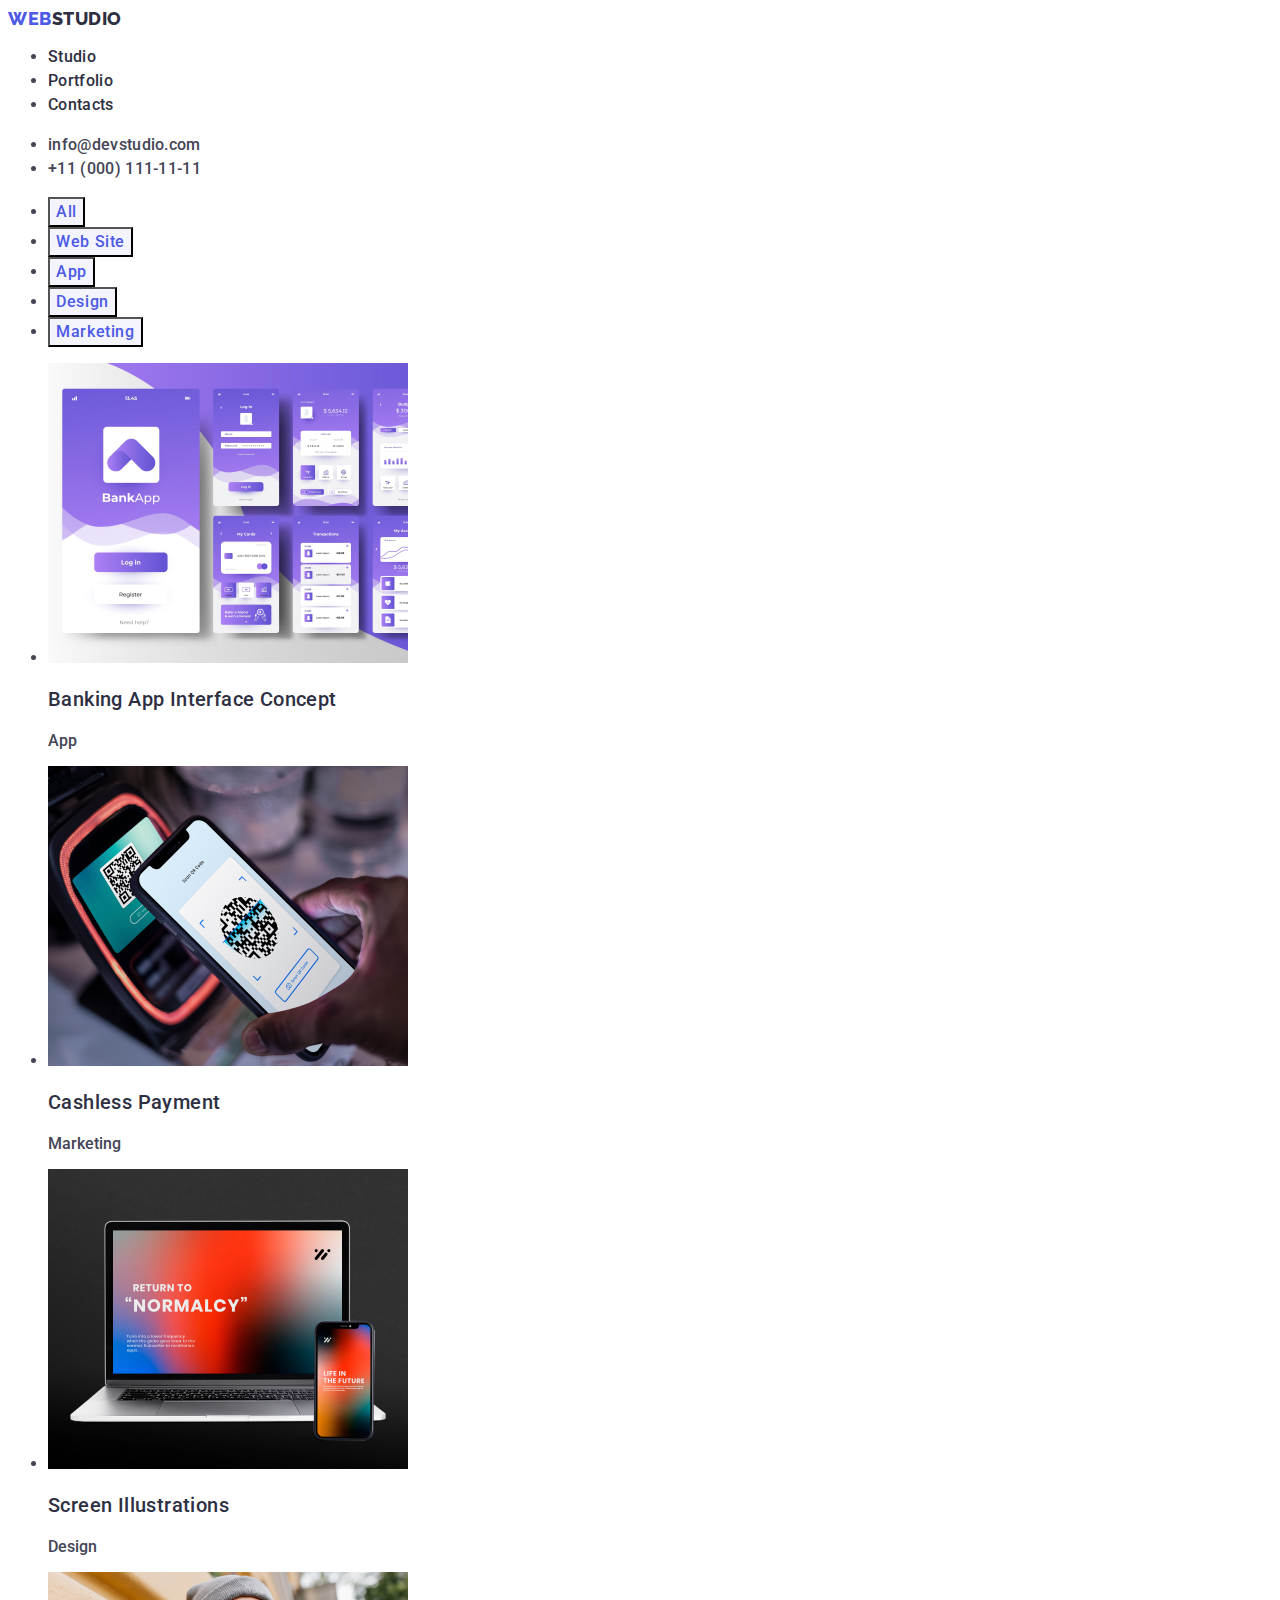
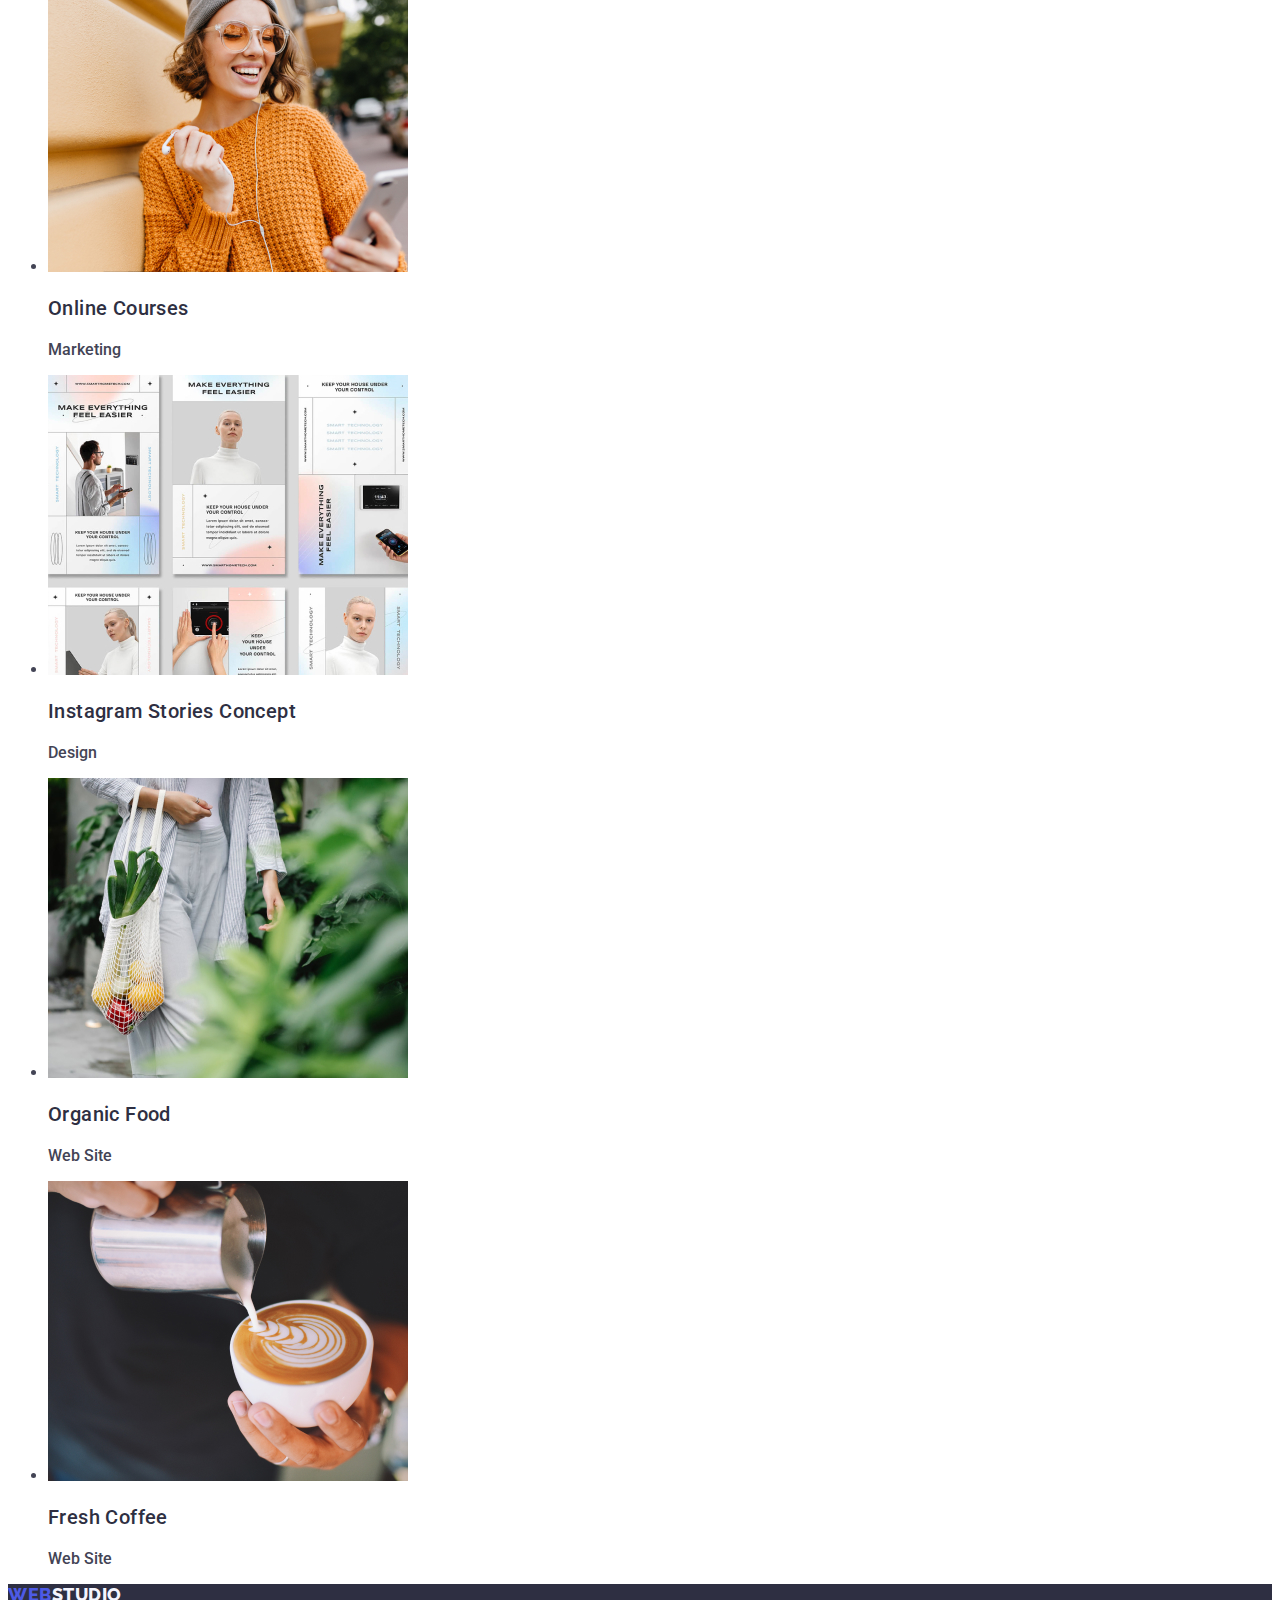
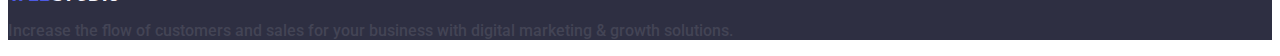
==== portfolio.html @ b48a49d3 "1" ====
<!DOCTYPE html>
<html lang="en">


<head>
    <meta charset="UTF-8">
    <meta http-equiv="X-UA-Compatible" content="IE=edge">
    <meta name="viewport" content="width=device-width, initial-scale=1.0">
    <link rel="stylesheet" href="styles.css">
    <title>Document</title>
    <link rel="preconnect" href="https://fonts.googleapis.com">
    <link rel="preconnect" href="https://fonts.gstatic.com" crossorigin>
    <link href="https://fonts.googleapis.com/css2?family=Raleway:wght@800&family=Roboto:wght@500&display=swap"
        rel="stylesheet">
    <link rel="stylesheet" href="./css/styles.css">
</head>

<body>
    <header>
        <nav>
            <a class="link logo" href="./index.html">Web<span class="logo-right-header">Studio</span></a>
            <ul class="list">
                <li><a class="link link-list" href="./index.html">Studio</a></li>
                <li><a class="link link-list" href="./portfolio.html">Portfolio</a></li>
                <li><a class="link link-list" href="">Contacts</a></li>
            </ul>
        </nav>
        <address class="address">
            <ul class="list">
                <li><a class="link address-list" href="mailto:info@devstudio.com">info@devstudio.com</a></li>
                <li><a class="link address-list" href="tel:+110001111111">+11 (000) 111-11-11</a></li>
            </ul>
        </address>
    </header>
    <main>
        <section>
            <h1 hidden>buttons-portfolio</h1>
            <ul class="list">
                <li><button type="button" class="filter-button">All</button></li>
                <li><button type="button" class="filter-button">Web Site</button></li>
                <li><button type="button" class="filter-button">App</button></li>
                <li><button type="button" class="filter-button">Design</button></li>
                <li><button type="button" class="filter-button">Marketing</button></li>
            </ul>
            <h2 hidden>projects</h2>
            <ul class="list">
                <li>
                    <img src="./images/banking-app-interface-concept.jpg" alt="Banking App Interface Concept"
                        width="360">
                    <h3 class="portfolio-h3-sct">Banking App Interface Concept</h3>
                    <p>App</p>
                </li>
                <li>
                    <img src="./images/cashless-payment.jpg" alt="Cashless Payment" width="360">
                    <h3 class="portfolio-h3-sct">Cashless Payment</h3>
                    <p>Marketing</p>
                </li>
                <li>
                    <img src="./images/meditation-app.jpg" alt="Screen Illustrations" width="360">
                    <h3 class="portfolio-h3-sct">Screen Illustrations</h3>
                    <p>Design</p>
                </li>
                <li>
                    <img src="./images/online-courses.jpg" alt="Online Courses" width="360">
                    <h3 class="portfolio-h3-sct">Online Courses</h3>
                    <p>Marketing</p>
                </li>
                <li>
                    <img src="./images/instagram-stories-concept.jpg" alt="Instagram Stories Concept" width="360">
                    <h3 class="portfolio-h3-sct">Instagram Stories Concept</h3>
                    <p>Design</p>
                </li>
                <li>
                    <img src="./images/organic-food.jpg" alt="Organic Food" width="360">
                    <h3 class="portfolio-h3-sct">Organic Food</h3>
                    <p>Web Site</p>
                </li>
                <li>
                    <img src="./images/fresh-coffee.jpg" alt="Fresh Coffee" width="360">
                    <h3 class="portfolio-h3-sct">Fresh Coffee</h3>
                    <p>Web Site</p>
                    <a href="#"></a>
                </li>
            </ul>
        </section>
    </main>
    <footer class="footer">
        <a class="link logo" href="./index.html">Web<span class="logo-right-footer">Studio</span></a>
        <p>
            Increase the flow of customers and sales for your business with digital
            marketing & growth solutions.
        </p>
    </footer>
</body>

</html>
---- css/styles.css ----
:root {
        --white: #fff;
        --light-blue:#2E2F42;
    }

    .logo {
        letter-spacing: 0.03em;
        text-decoration: none;
        font-family: Raleway, sans-serif;
        font-weight: 800;
        font-size: 18px;
        line-height: 21px;
        line-height: 1.17;
        text-transform: uppercase;
        color: #4d5ae5;
    }

    .logo-right-header {
        color: #2e2f42;
        line-height: 1.17;
    }

    .logo-right-footer {
        color: #f4f4fd;
        line-height: 1.17;
    }

    .link {
        text-decoration: none;
    }

    .link a:hover {
        color: #404bbf;
    }

    .link a:focus {
        color: #404bbf;
    }

    .link-list {
        list-style: none;
        font-weight: 500;
        font-size: 16px;
        line-height: 1.5;
        letter-spacing: 0.02em;
        color: #2e2f42;
    }
   
    .header-main {
        background-color: var(--white);
        font-size: 56px;
        line-height: 1.07;
        text-align: center;
        letter-spacing: 0.02em;
        color: #ffffff;
    }

    .our-strengths-list {
        font-weight: 500;
        font-size: 20px;
        line-height: 1.2;
        letter-spacing: 0.02em;
        color: #2e2f42;
    }

    .what-doing {
        font-size: 36px;
        line-height: 1.11;
        text-align: center;
        letter-spacing: 0.02em;
        text-transform: capitalize;
        color: #2e2f42;
    }

    body {
        font-family: 'Roboto', sans-serif;
        background-color: var(--white);
        color: #434455;
        font-style: normal;
        font-weight: 500;
    }


    

    .link-studio:link {
        line-height: 1.5;
        letter-spacing: 0.02em;
        color: #2e2f42;
        text-decoration:none;
    }

    .address {
        font-style: normal;
    }
    .address-list {
        font-size: 16px;
        line-height: 1.5;
        letter-spacing: 0.02em;
        cOlor: #434455;
    }

    .address-list a:hover {
        color: #404bbf 
    }

    .address-list a:focus {
        color: #404bbf 
    }

    .order-button {
    width: 106px;
    height: 19px;
    font-family: 'Roboto';
    font-style: normal;
    font-weight: 600;
    font-size: 16px;
    line-height: 19px;
    display: flex;
    align-items: center;
    letter-spacing: 0.04em;
    color: #FFFFFF;
    flex: none;
    order: 0;
    flex-grow: 0;
    }

    .order-button a:hover {
    display: flex;
    display: flex;
    flex-direction: row;
    align-items: flex-start;
    padding: 16px 32px;
    gap: 10px;
    position: absolute;
    width: 170px;
    height: 51px;
    left: 20px;
    top: 88px;
    background: #4D5AE5;
    box-shadow: 0px 1px 6px rgba(46, 47, 66, 0.08), 0px 1px 1px rgba(46, 47, 66, 0.16), 0px 2px 1px rgba(46, 47, 66, 0.08);
    border-radius: 4px;
    }


    .contacts {
        font-size: 16px;
        line-height: 1.5;
        letter-spacing: 0.02em;
        color:#434455;
    }

    .section-color {
        background: var(--light-blue)
    }


    .footer {
        background: #2e2f42;
    }

    .selection-h1 {
        font-family: 'Roboto';
        font-style: normal;
        font-weight: 700;
        font-size: 56px;
        line-height: 60px;
        color: var(--white);
        text-align: center;
        letter-spacing: 0.02em;
        line-height: 1.07;
    }

    .order-button {
        font-family: "Roboto", sans-serif;
        cursor: pointer;
        font-style: normal;
        font-weight: 500;
        font-size: 16px;
        line-height: 1.5;
        background-color: #4D5AE5;
        box-shadow: 0px 4px 4px rgba(0, 0, 0, 0.15);
        border-radius: 4px;
        letter-spacing: 0.04em;
    }


    .our-team {
        font-family: 'Roboto';
        font-style: normal;
        font-weight: 500;
        font-size: 20px;
        color: #2e2f42;
        letter-spacing: 0.02em;
        font-size: 36px;
        line-height: 1.11;
    }

    .selection-2 {
        font-weight: 500;
        font-size: 20px;
        line-height: 1.2;
        letter-spacing: 0.02em;
        color: #2e2f42;
    }

    .selection-2-h1 {
        font-weight: 500;
        font-size: 20px;
        line-height: 1.2;
        letter-spacing: 0.02em;
    }

    .paragraf-strategy {
        line-height: 1.5;
        letter-spacing: 0.02em;
        font-size: 16px;
        color: #434455;
    }

    .section-three {
        line-height: 1.11;
        text-align: center;
        letter-spacing: 0.02em;
        text-transform: capitalize;
    }

    .selection-four {
        background-color: #F4F4FD;
        line-height: 1.11;
        text-align: center;
        letter-spacing: 0.02em;
        text-transform: capitalize;
    }

    .section-four-list {
        background-color: #FFFFFF;
    }

    .filter-button {
        font-family: "Roboto", sans-serif;
        font-weight: 500;
        font-size: 16px;
        line-height: 1.5;
        letter-spacing: 0.04em;
        color: #4d5ae5;
        background-color: #F4F4FD;
        cursor: pointer;
    }

    .portfolio-h3-sct {
        font-weight: 500;
        font-size: 20px;
        line-height: 1.2;
        letter-spacing: 0.02em;
        color: #2e2f42;
    }


    .selection-four-h {
        font-weight: 500;
        font-size: 20px;
        line-height: 1.2;
        letter-spacing: 0.02em;
        color: #2e2f42;
    }


    ghbdtn
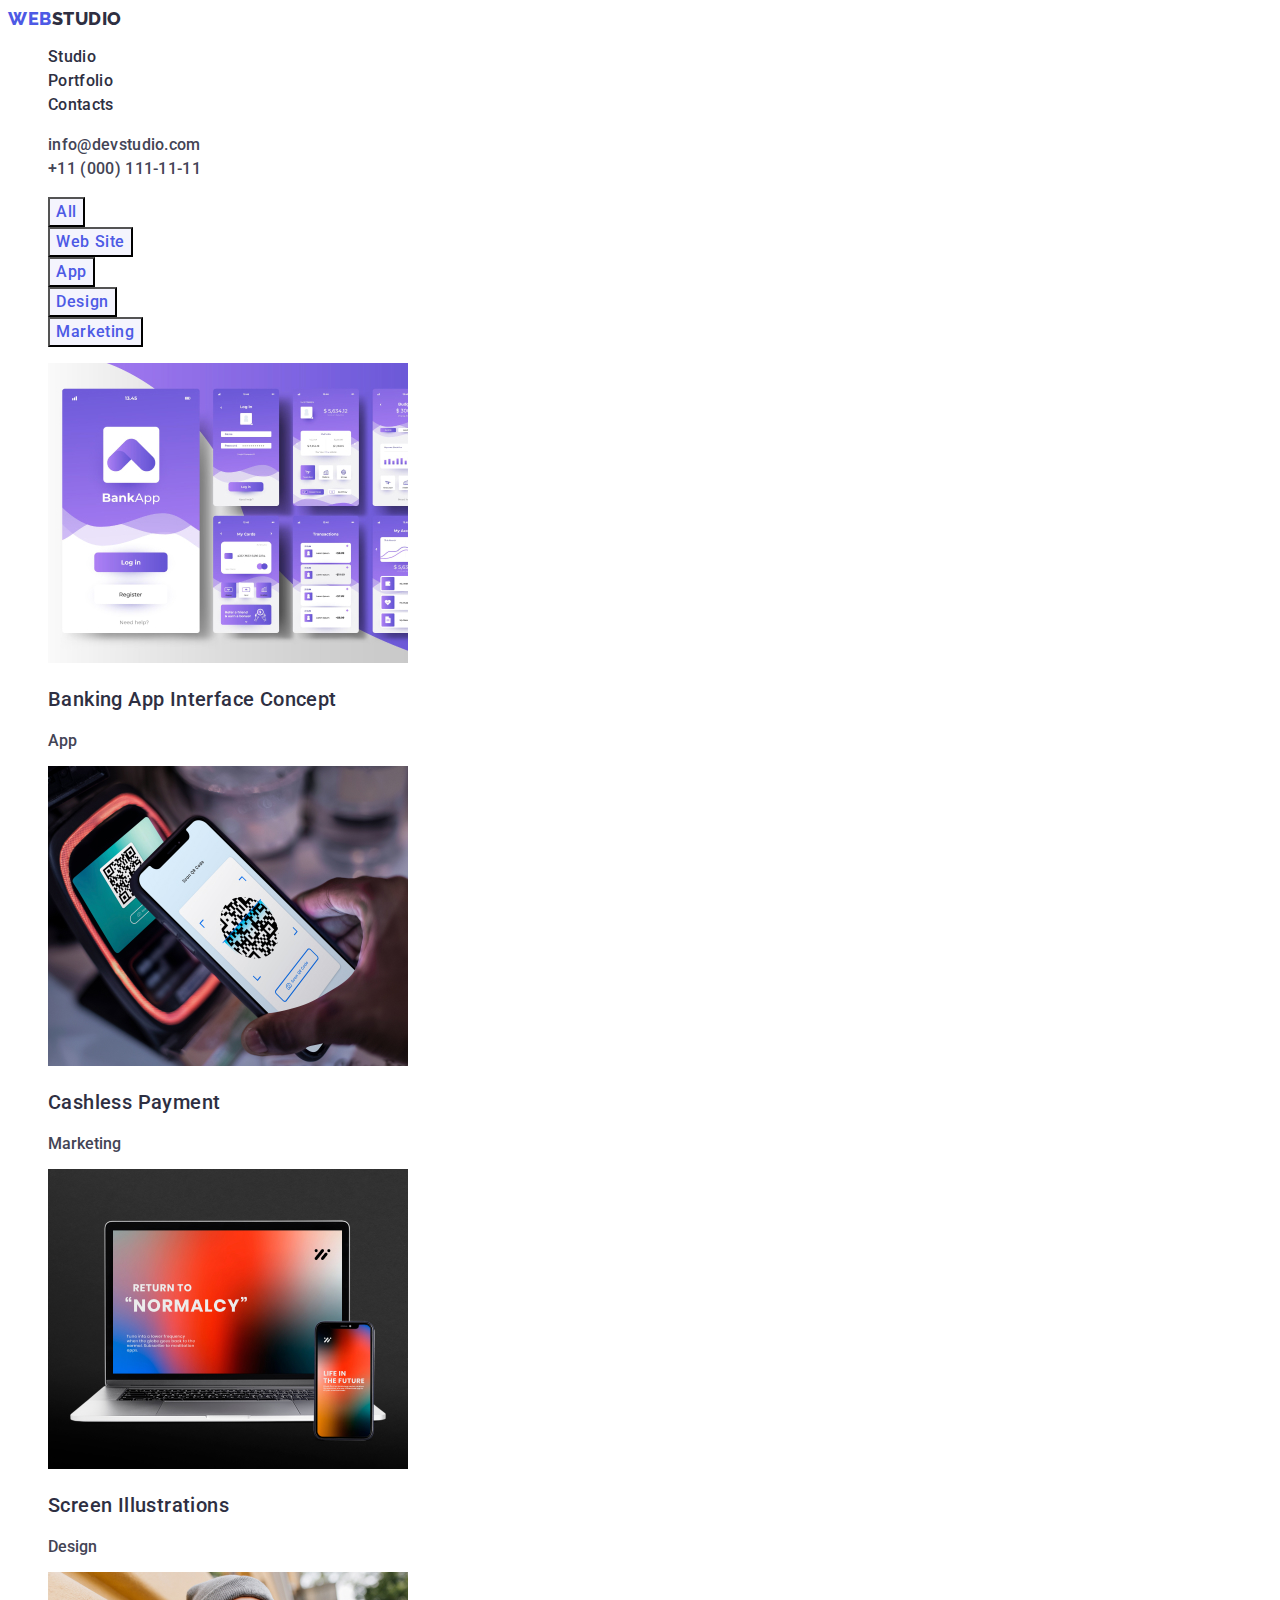
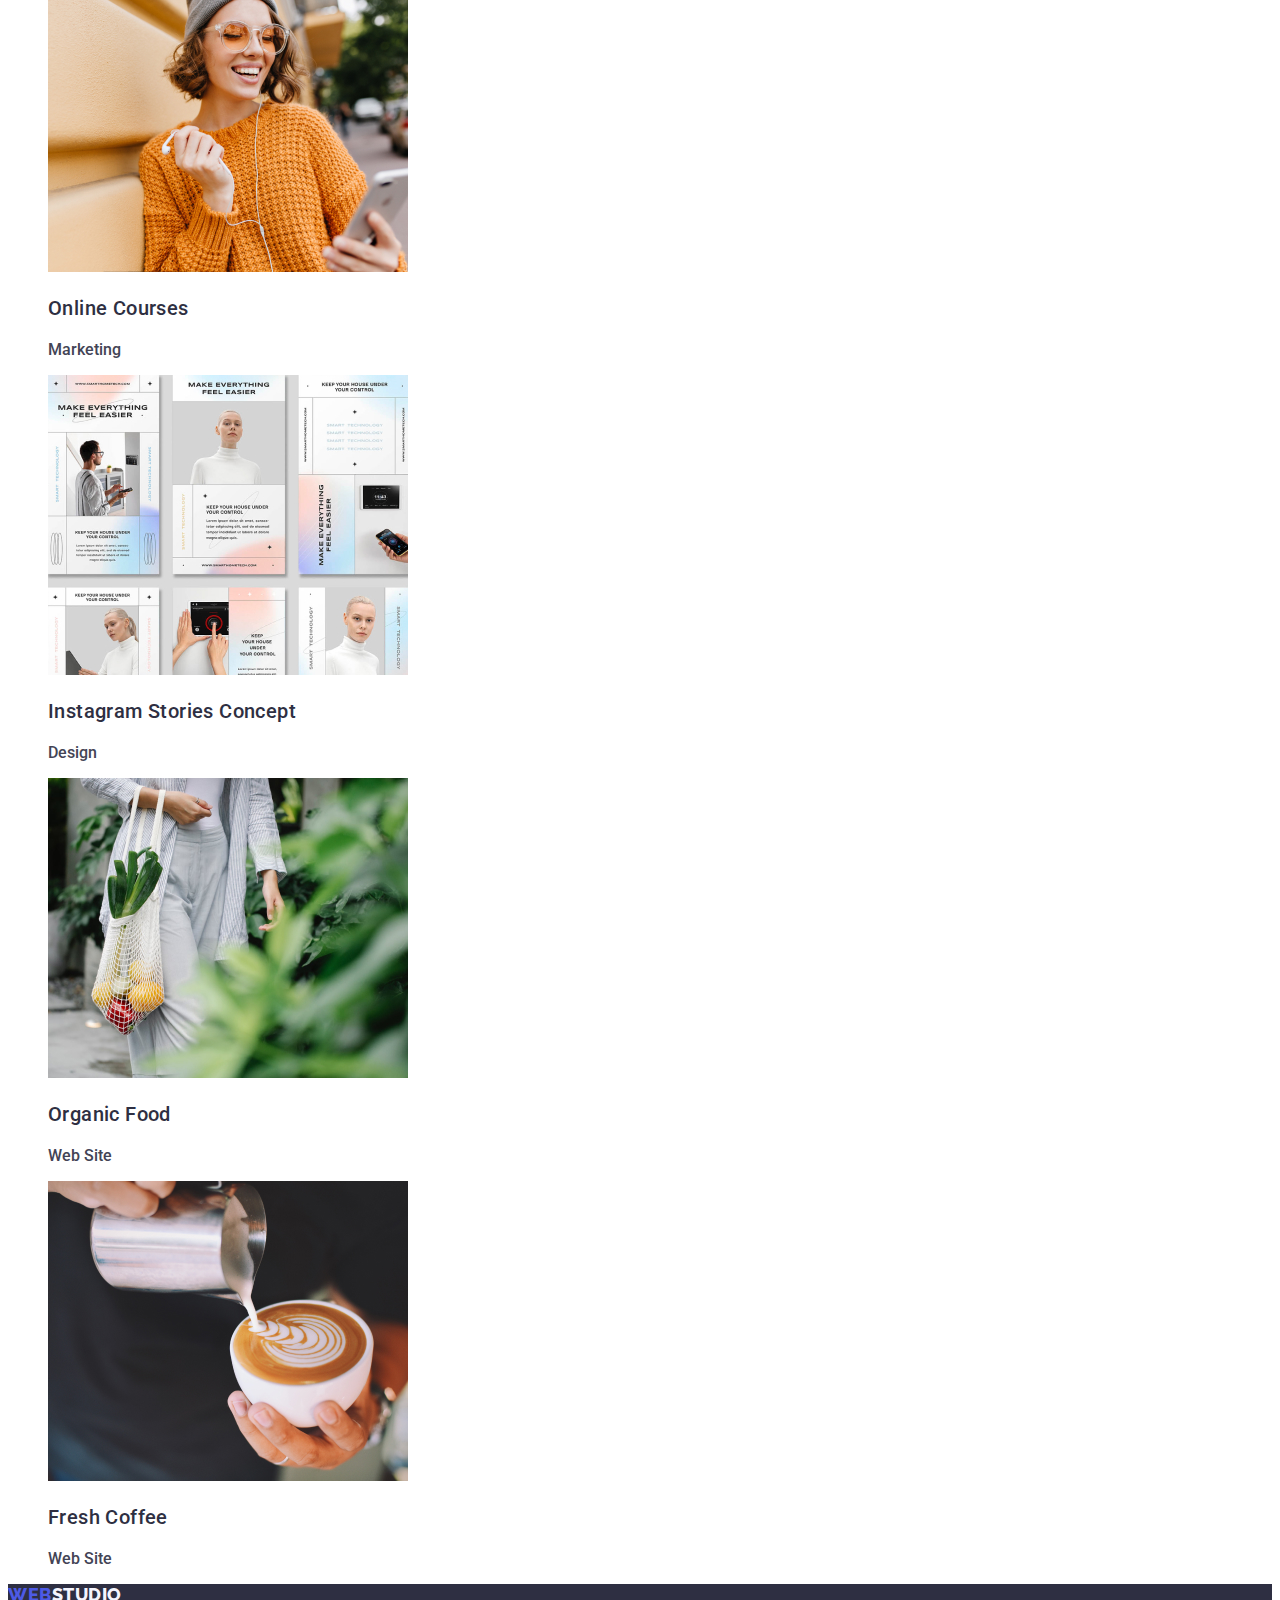
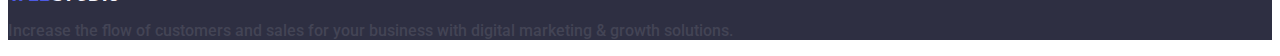
==== commit 3d6619a7: "1" ====
--- a/portfolio.html
+++ b/portfolio.html
@@ -45,8 +45,8 @@
             <h2 hidden>projects</h2>
             <ul class="list">
                 <li>
-                    <img src="./images/banking-app-interface-concept.jpg" alt="Banking App Interface Concept"
-                        width="360">
+                    <a class="link" href=""><img src="./images/banking-app-interface-concept.jpg"
+                            alt="Banking App Interface Concept" width="360"></a>
                     <h3 class="portfolio-h3-sct">Banking App Interface Concept</h3>
                     <p>App</p>
                 </li>
--- a/css/styles.css
+++ b/css/styles.css
@@ -248,6 +248,11 @@
         cursor: pointer;
     }
 
+    .list {
+        list-style: none;
+        
+    }
+
     .portfolio-h3-sct {
         font-weight: 500;
         font-size: 20px;
@@ -266,4 +271,4 @@
     }
 
 
-    ghbdtn+    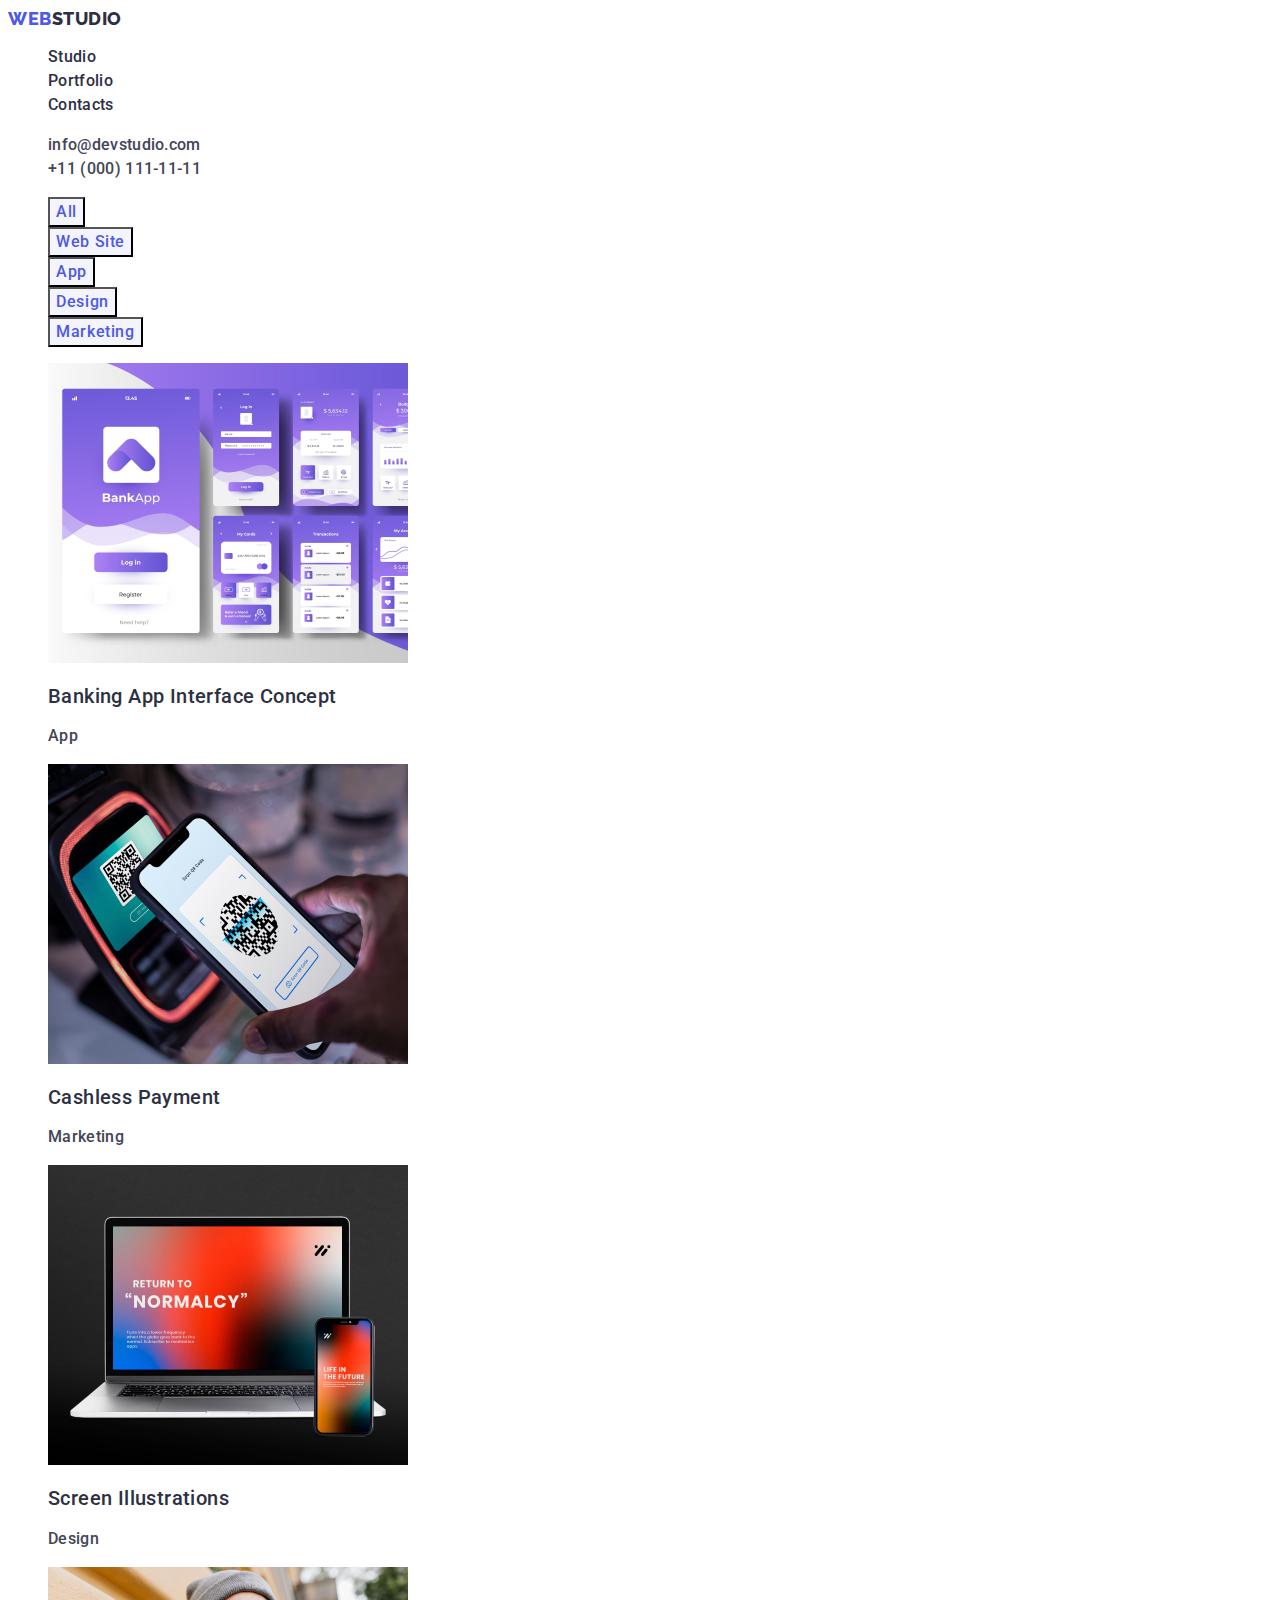
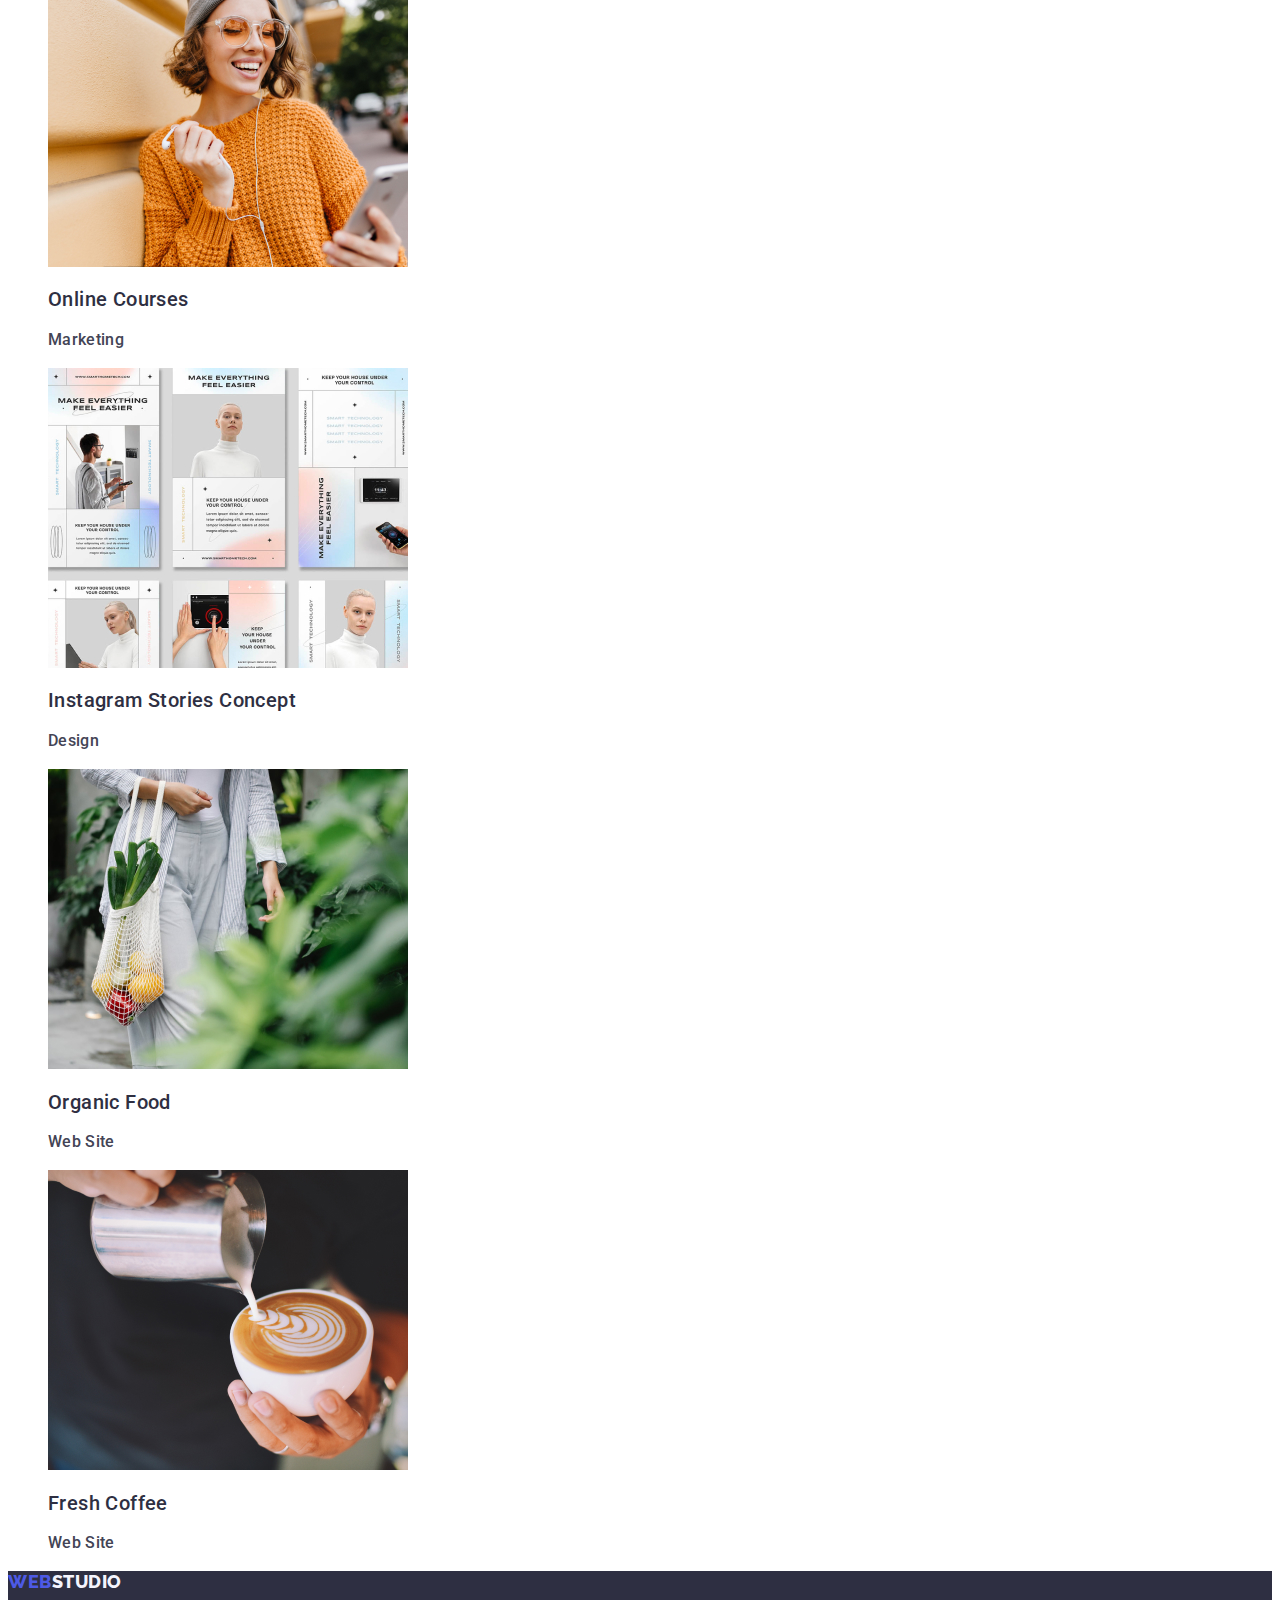
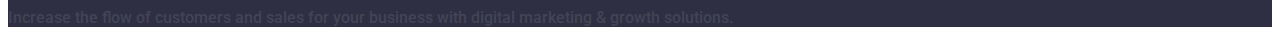
==== commit b7ac3806: "1" ====
--- a/portfolio.html
+++ b/portfolio.html
@@ -42,44 +42,45 @@
                 <li><button type="button" class="filter-button">Design</button></li>
                 <li><button type="button" class="filter-button">Marketing</button></li>
             </ul>
-            <h2 hidden>projects</h2>
             <ul class="list">
                 <li>
                     <a class="link" href=""><img src="./images/banking-app-interface-concept.jpg"
                             alt="Banking App Interface Concept" width="360"></a>
-                    <h3 class="portfolio-h3-sct">Banking App Interface Concept</h3>
-                    <p>App</p>
+                    <h2 class="portfolio-list">Banking App Interface Concept</h2>
+                    <p class="portfolio-list-p">App</p>
                 </li>
                 <li>
-                    <img src="./images/cashless-payment.jpg" alt="Cashless Payment" width="360">
-                    <h3 class="portfolio-h3-sct">Cashless Payment</h3>
-                    <p>Marketing</p>
+                    <a class="link" href=""><img src="./images/cashless-payment.jpg" alt="Cashless Payment"
+                            width="360"></a>
+                    <h2 class="portfolio-list">Cashless Payment</h2>
+                    <p class="portfolio-list-p">Marketing</p>
                 </li>
                 <li>
-                    <img src="./images/meditation-app.jpg" alt="Screen Illustrations" width="360">
-                    <h3 class="portfolio-h3-sct">Screen Illustrations</h3>
-                    <p>Design</p>
+                    <a class="link" href=""><img src="./images/meditation-app.jpg" alt="Screen Illustrations"
+                            width="360"></a>
+                    <h2 class="portfolio-list">Screen Illustrations</h2>
+                    <p class="portfolio-list-p">Design</p>
                 </li>
                 <li>
-                    <img src="./images/online-courses.jpg" alt="Online Courses" width="360">
-                    <h3 class="portfolio-h3-sct">Online Courses</h3>
-                    <p>Marketing</p>
+                    <a class="link" href=""><img src="./images/online-courses.jpg" alt="Online Courses" width="360"></a>
+                    <h2 class="portfolio-list">Online Courses</h2>
+                    <p class="portfolio-list-p">Marketing</p>
                 </li>
                 <li>
-                    <img src="./images/instagram-stories-concept.jpg" alt="Instagram Stories Concept" width="360">
-                    <h3 class="portfolio-h3-sct">Instagram Stories Concept</h3>
-                    <p>Design</p>
+                    <a class="link" href=""><img src="./images/instagram-stories-concept.jpg"
+                            alt="Instagram Stories Concept" width="360">
+                        <h2 class="portfolio-list">Instagram Stories Concept</h2>
+                        <p class="portfolio-list-p">Design</p>
                 </li>
                 <li>
-                    <img src="./images/organic-food.jpg" alt="Organic Food" width="360">
-                    <h3 class="portfolio-h3-sct">Organic Food</h3>
-                    <p>Web Site</p>
+                    <a class="link" href=""><img src="./images/organic-food.jpg" alt="Organic Food" width="360"></a>
+                    <h2 class="portfolio-list">Organic Food</h2>
+                    <p class="portfolio-list-p">Web Site</p>
                 </li>
                 <li>
-                    <img src="./images/fresh-coffee.jpg" alt="Fresh Coffee" width="360">
-                    <h3 class="portfolio-h3-sct">Fresh Coffee</h3>
-                    <p>Web Site</p>
-                    <a href="#"></a>
+                    <a class="link" href=""><img src="./images/fresh-coffee.jpg" alt="Fresh Coffee" width="360"></a>
+                    <h2 class="portfolio-list">Fresh Coffee</h2>
+                    <p class="portfolio-list-p">Web Site</p>
                 </li>
             </ul>
         </section>
--- a/css/styles.css
+++ b/css/styles.css
@@ -250,24 +250,24 @@
 
     .list {
         list-style: none;
-        
-    }
-
-    .portfolio-h3-sct {
-        font-weight: 500;
-        font-size: 20px;
-        line-height: 1.2;
-        letter-spacing: 0.02em;
-        color: #2e2f42;
-    }
-
-
-    .selection-four-h {
-        font-weight: 500;
-        font-size: 20px;
-        line-height: 1.2;
-        letter-spacing: 0.02em;
-        color: #2e2f42;
+    }
+
+
+    .portfolio-list {
+        font-weight: 500;
+        font-size: 20px;
+        line-height: 1.2;
+        letter-spacing: 0.02em;
+        color: #2e2f42;
+    }
+
+
+
+    .portfolio-list-p {
+        font-size: 16px;
+        line-height: 1.5;
+        letter-spacing: 0.02em;
+        color: #434455;
     }
 
 
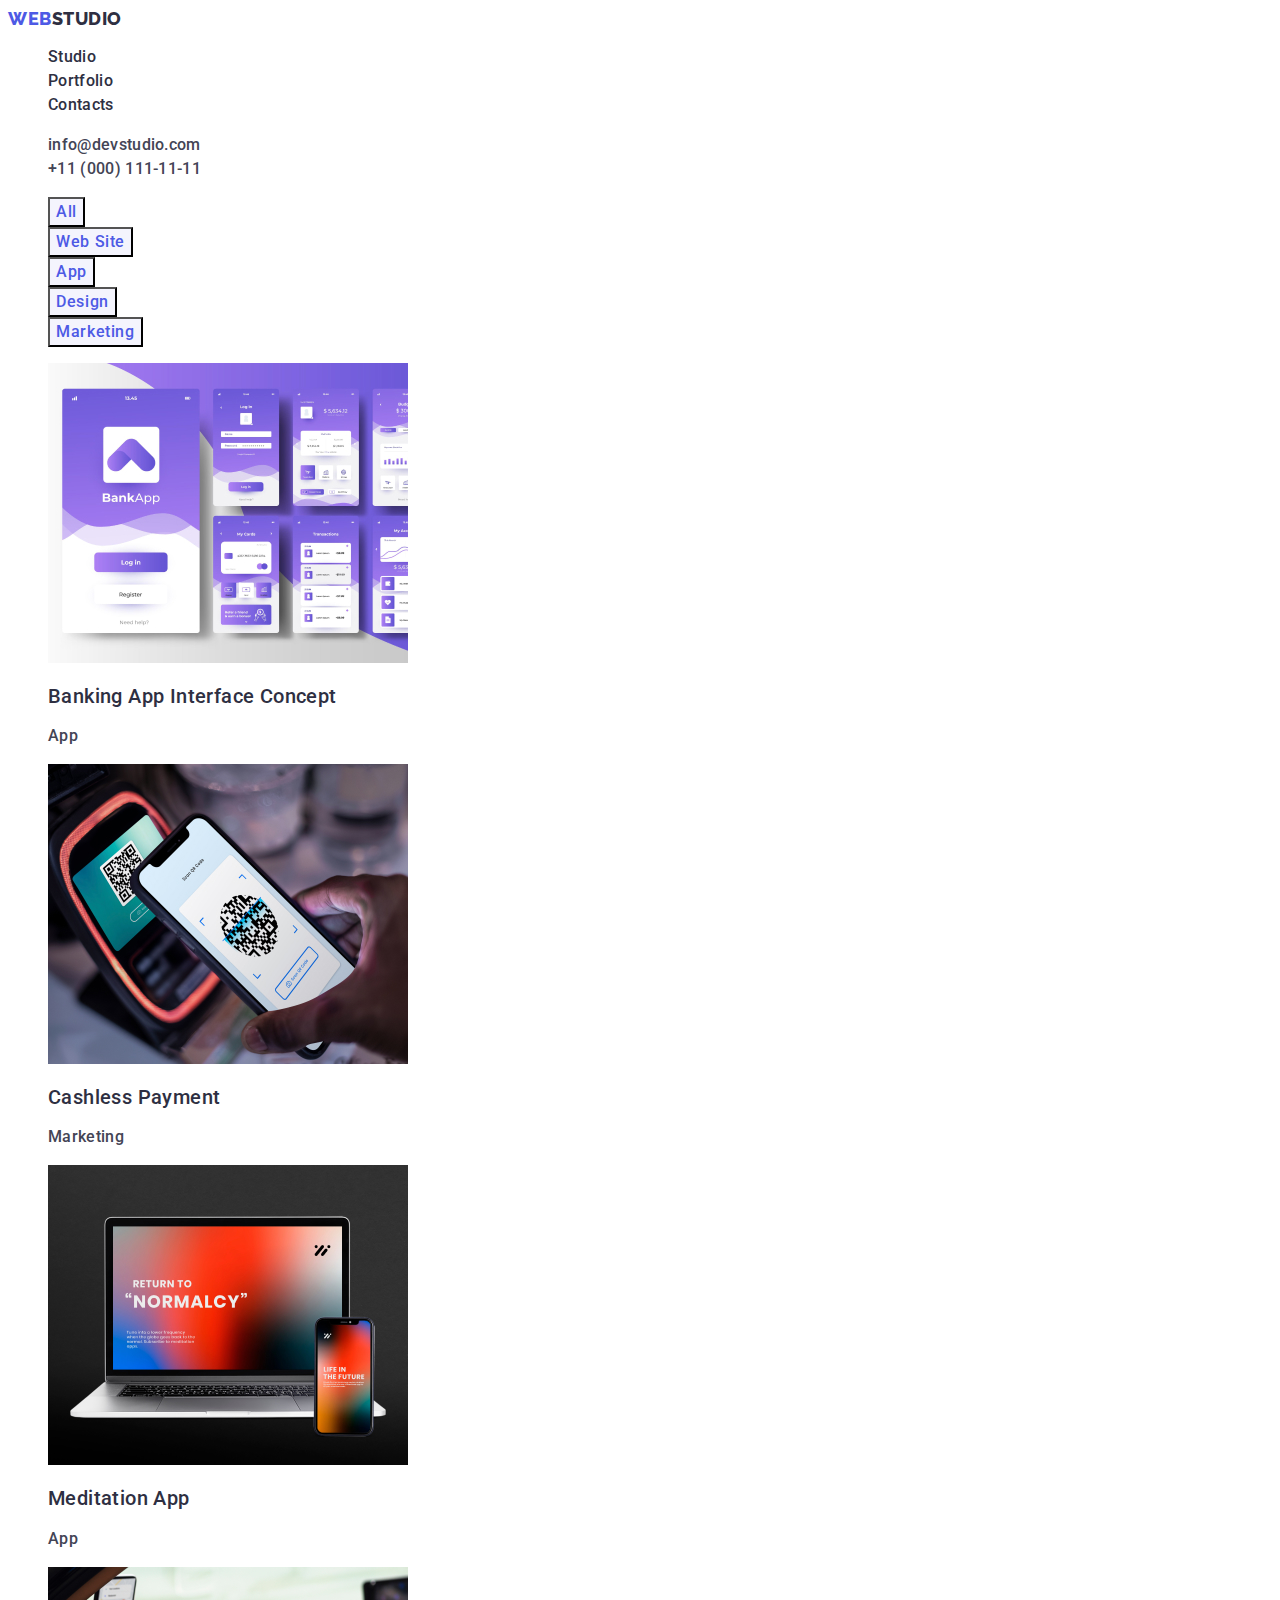
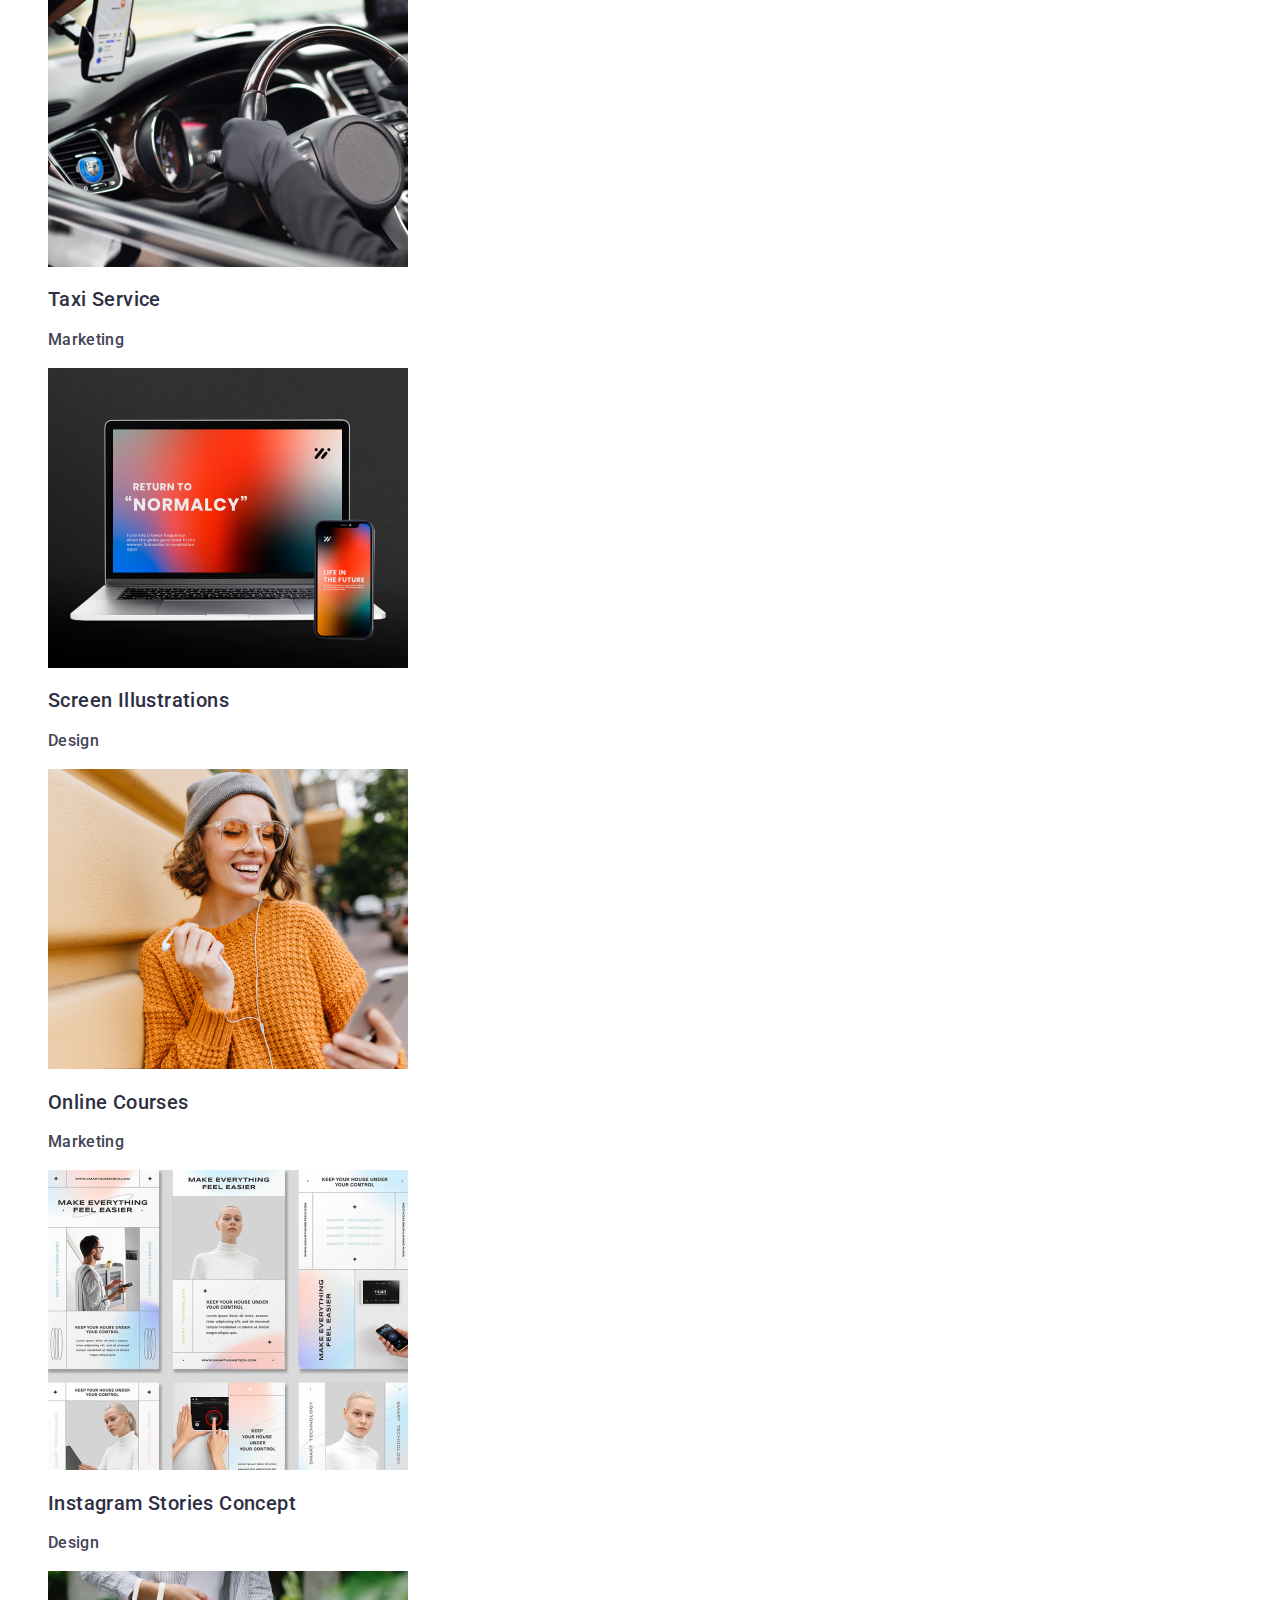
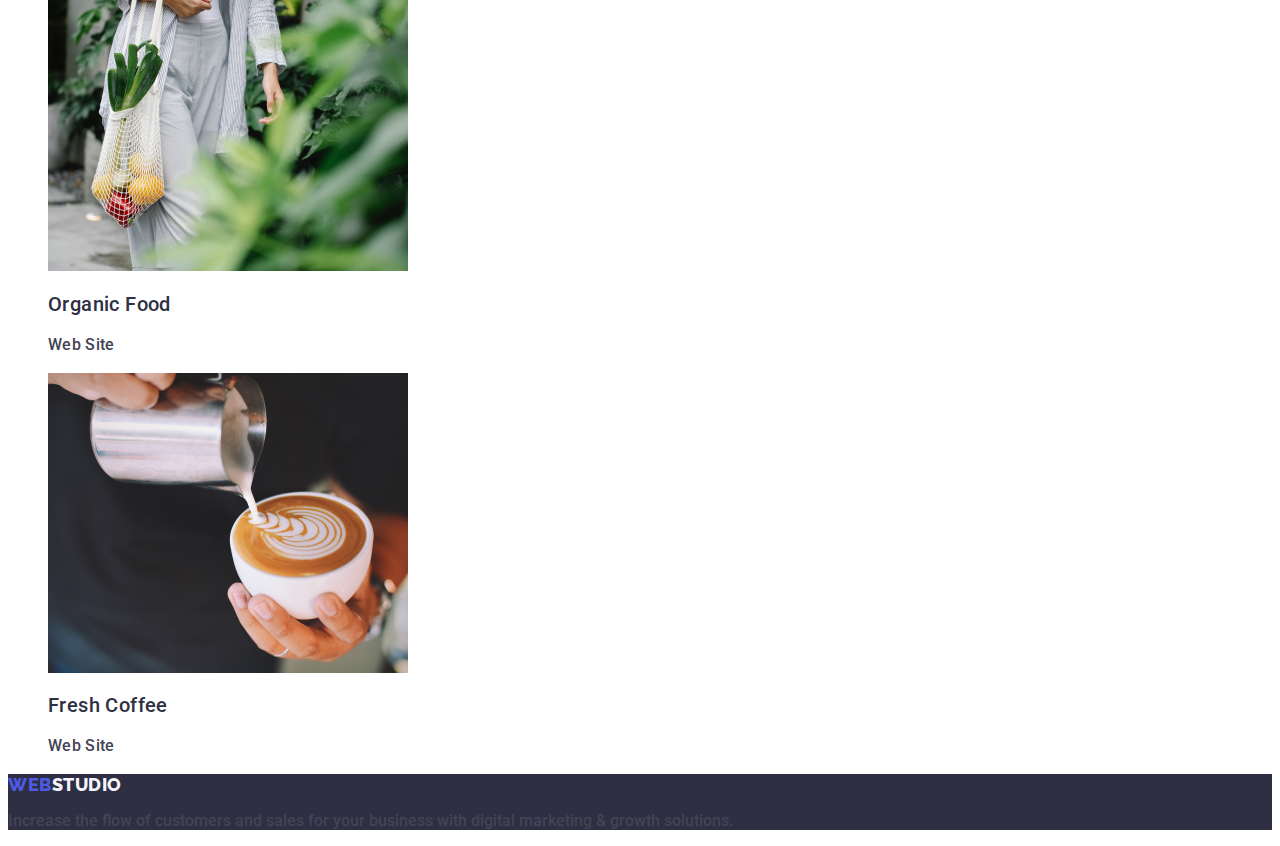
==== commit d9e8bef0: "1" ====
--- a/portfolio.html
+++ b/portfolio.html
@@ -44,43 +44,62 @@
             </ul>
             <ul class="list">
                 <li>
-                    <a class="link" href=""><img src="./images/banking-app-interface-concept.jpg"
-                            alt="Banking App Interface Concept" width="360"></a>
-                    <h2 class="portfolio-list">Banking App Interface Concept</h2>
-                    <p class="portfolio-list-p">App</p>
+                    <a class="link" href="">
+                        <img src="./images/banking-app-interface-concept.jpg" alt="Banking App Interface Concept"
+                            width="360">
+                        <h2 class="portfolio-list">Banking App Interface Concept</h2>
+                        <p class="portfolio-list-p">App</p>
+                    </a>
                 </li>
                 <li>
-                    <a class="link" href=""><img src="./images/cashless-payment.jpg" alt="Cashless Payment"
-                            width="360"></a>
-                    <h2 class="portfolio-list">Cashless Payment</h2>
-                    <p class="portfolio-list-p">Marketing</p>
+                    <a class="link" href=""><img src="./images/cashless-payment.jpg" alt="Cashless Payment" width="360">
+                        <h2 class="portfolio-list">Cashless Payment</h2>
+                        <p class="portfolio-list-p">Marketing</p>
+                    </a>
+                </li>
+                <li>
+                    <a class="link" href=""><img src="./images/meditation-app.jpg" alt="Meditation App" width="360">
+                        <h2 class="portfolio-list">Meditation App</h2>
+                        <p class="portfolio-list-p">App</p>
+                    </a>
+                </li>
+                <li>
+                    <a class="link" href=""><img src="./images/taxi-service.jpg" alt="Taxi Service" width="360">
+                        <h2 class="portfolio-list">Taxi Service</h2>
+                        <p class="portfolio-list-p">Marketing</p>
+                    </a>
                 </li>
                 <li>
                     <a class="link" href=""><img src="./images/meditation-app.jpg" alt="Screen Illustrations"
-                            width="360"></a>
-                    <h2 class="portfolio-list">Screen Illustrations</h2>
-                    <p class="portfolio-list-p">Design</p>
+                            width="360">
+                        <h2 class="portfolio-list">Screen Illustrations</h2>
+                        <p class="portfolio-list-p">Design</p>
+                    </a>
                 </li>
                 <li>
-                    <a class="link" href=""><img src="./images/online-courses.jpg" alt="Online Courses" width="360"></a>
-                    <h2 class="portfolio-list">Online Courses</h2>
-                    <p class="portfolio-list-p">Marketing</p>
+                    <a class="link" href=""><img src="./images/online-courses.jpg" alt="Online Courses" width="360">
+                        <h2 class="portfolio-list">Online Courses</h2>
+                        <p class="portfolio-list-p">Marketing</p>
+                    </a>
                 </li>
                 <li>
                     <a class="link" href=""><img src="./images/instagram-stories-concept.jpg"
                             alt="Instagram Stories Concept" width="360">
                         <h2 class="portfolio-list">Instagram Stories Concept</h2>
                         <p class="portfolio-list-p">Design</p>
+                    </a>
                 </li>
                 <li>
-                    <a class="link" href=""><img src="./images/organic-food.jpg" alt="Organic Food" width="360"></a>
-                    <h2 class="portfolio-list">Organic Food</h2>
-                    <p class="portfolio-list-p">Web Site</p>
+                    <a class="link" href=""><img src="./images/organic-food.jpg" alt="Organic Food" width="360">
+                        <h2 class="portfolio-list">Organic Food</h2>
+                        <p class="portfolio-list-p">Web Site</p>
+                    </a>
                 </li>
                 <li>
-                    <a class="link" href=""><img src="./images/fresh-coffee.jpg" alt="Fresh Coffee" width="360"></a>
-                    <h2 class="portfolio-list">Fresh Coffee</h2>
-                    <p class="portfolio-list-p">Web Site</p>
+                    <a class="link" href=""><img src="./images/fresh-coffee.jpg" alt="Fresh Coffee" width="360">
+                        <h2 class="portfolio-list">Fresh Coffee</h2>
+                        <p class="portfolio-list-p">Web Site</p>
+                    </a>
                 </li>
             </ul>
         </section>
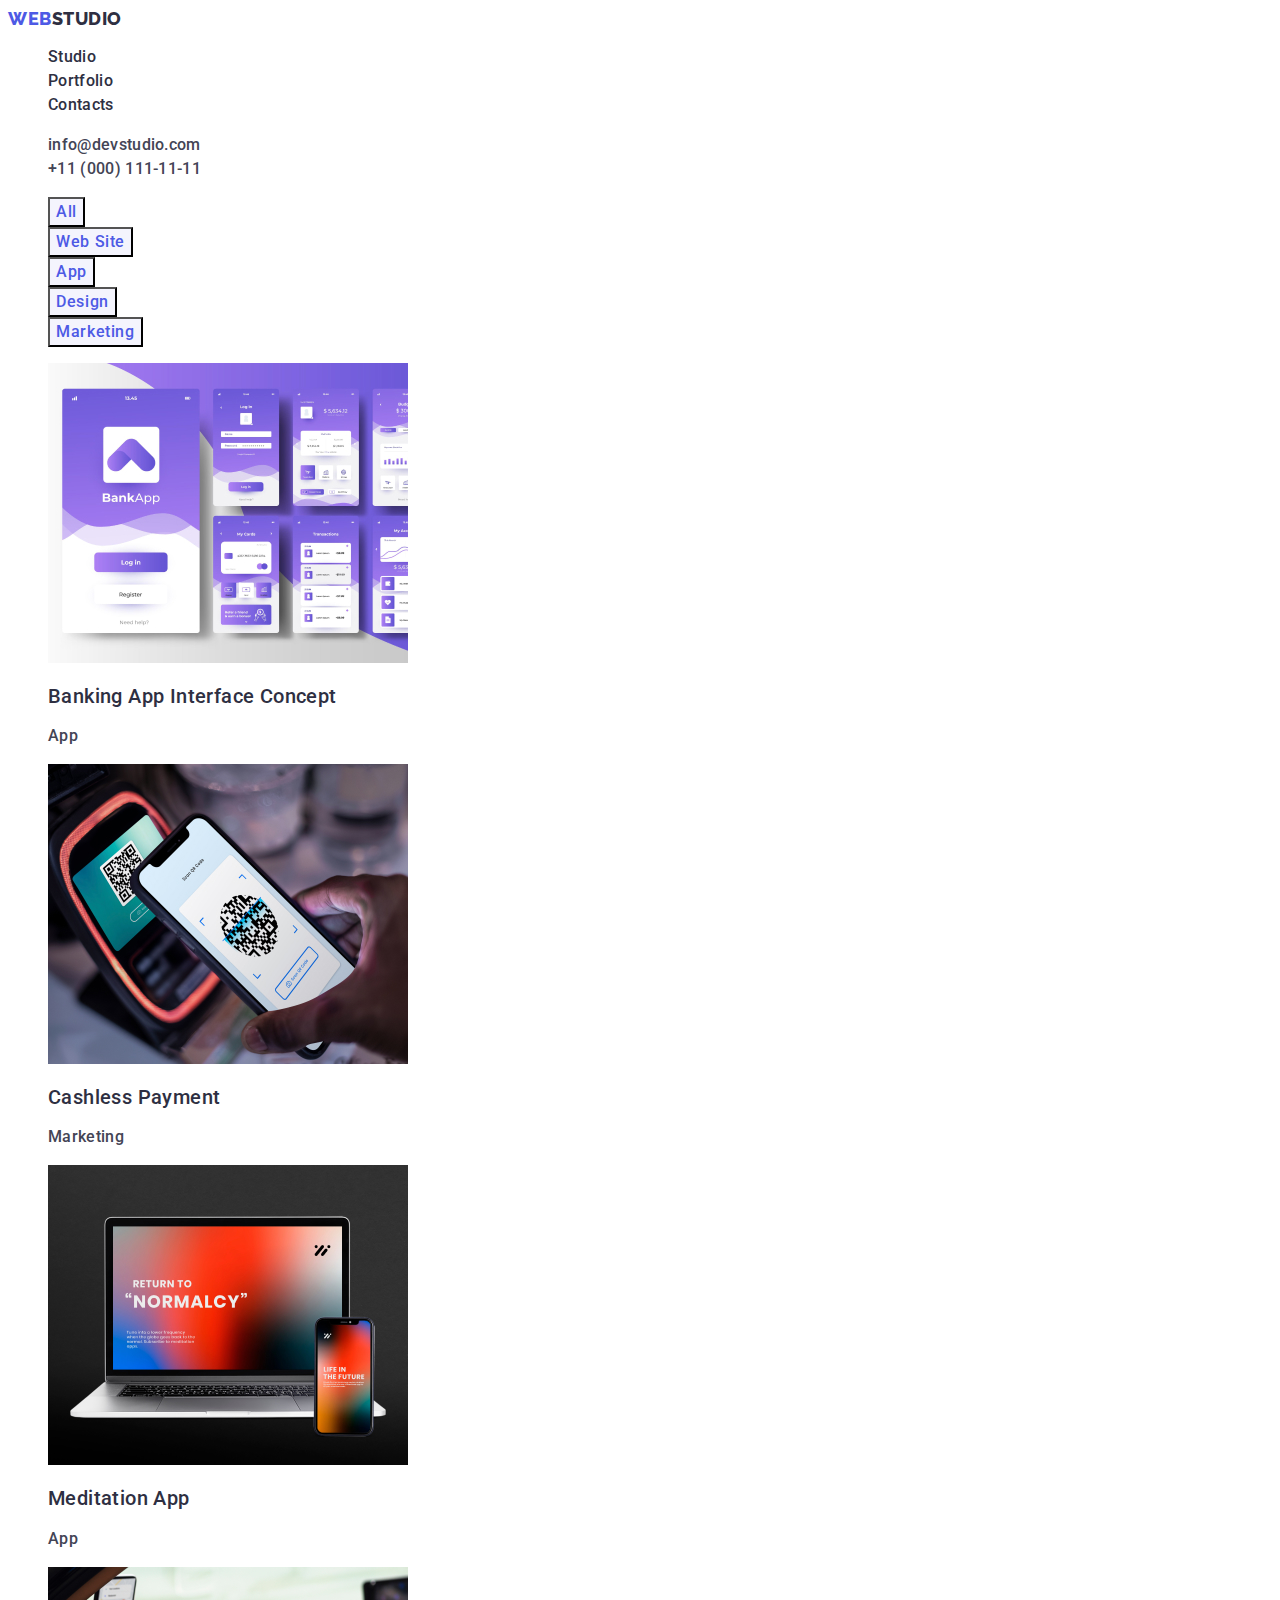
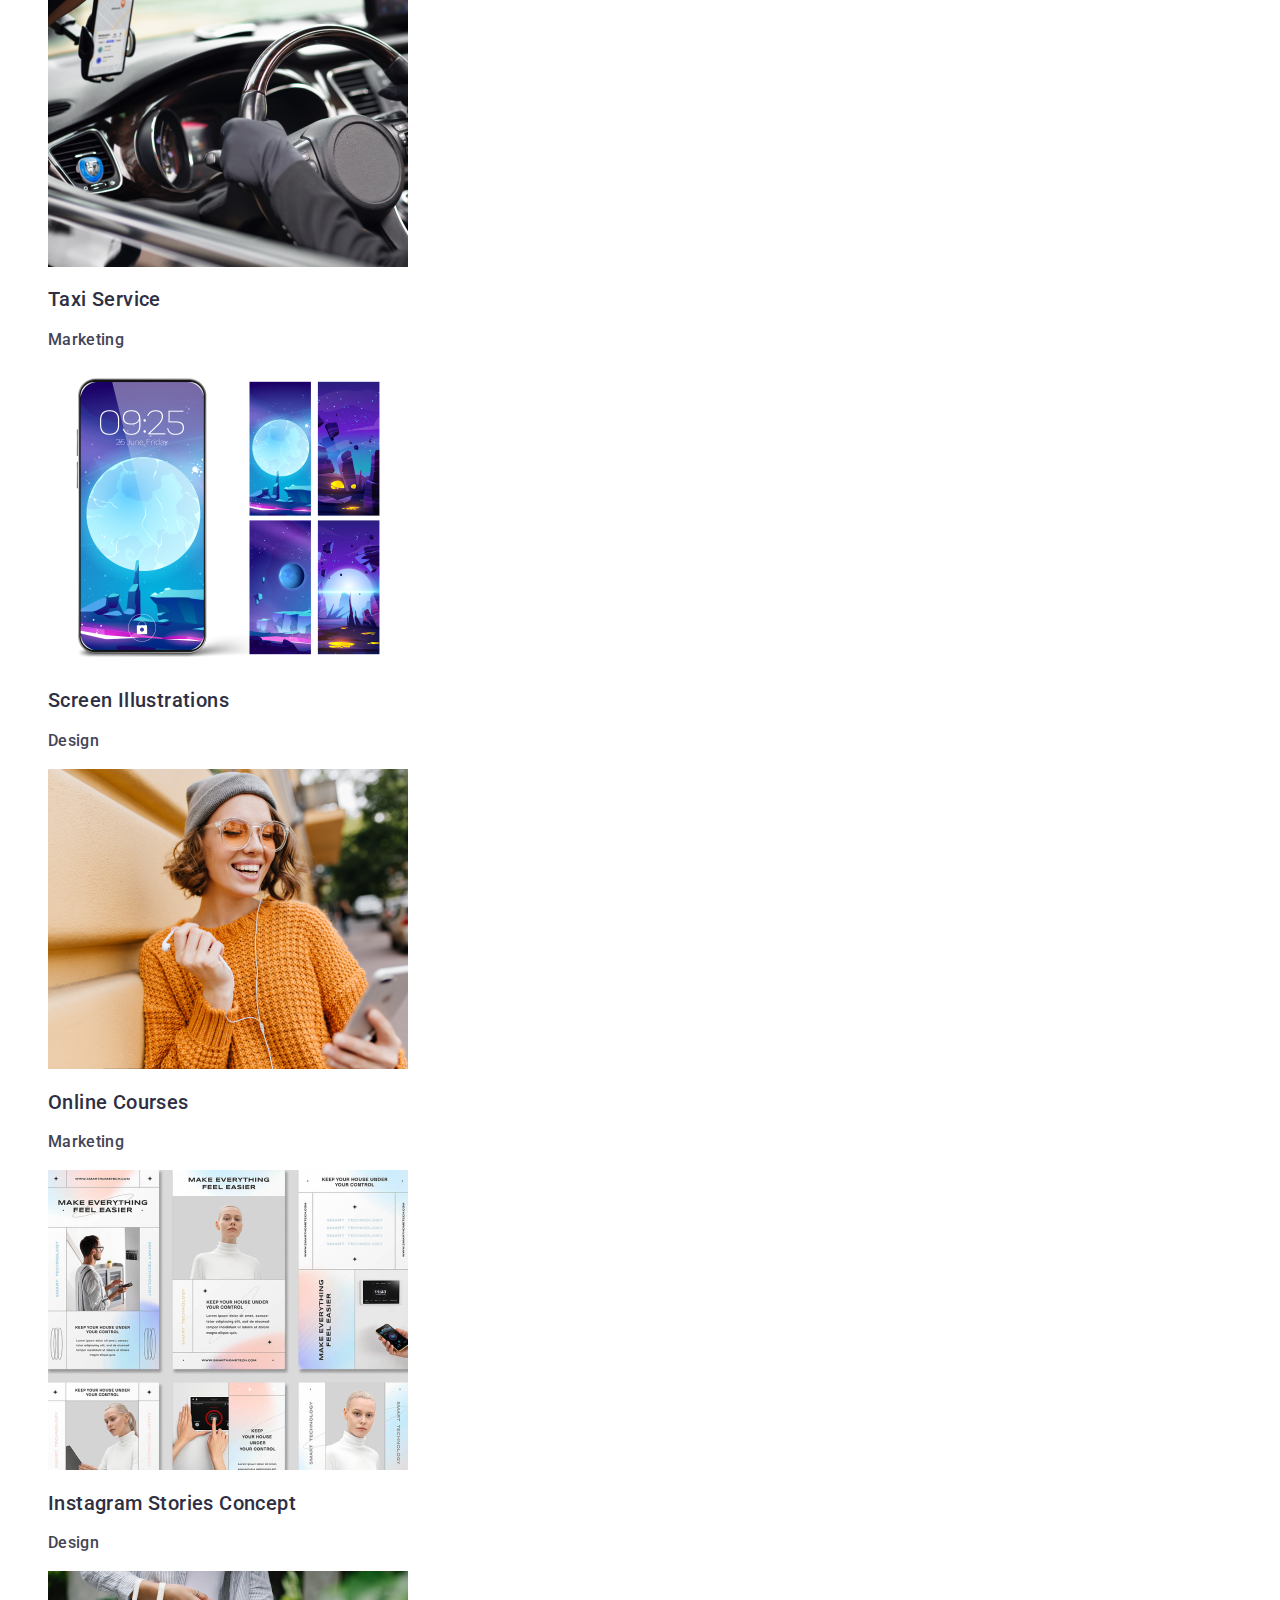
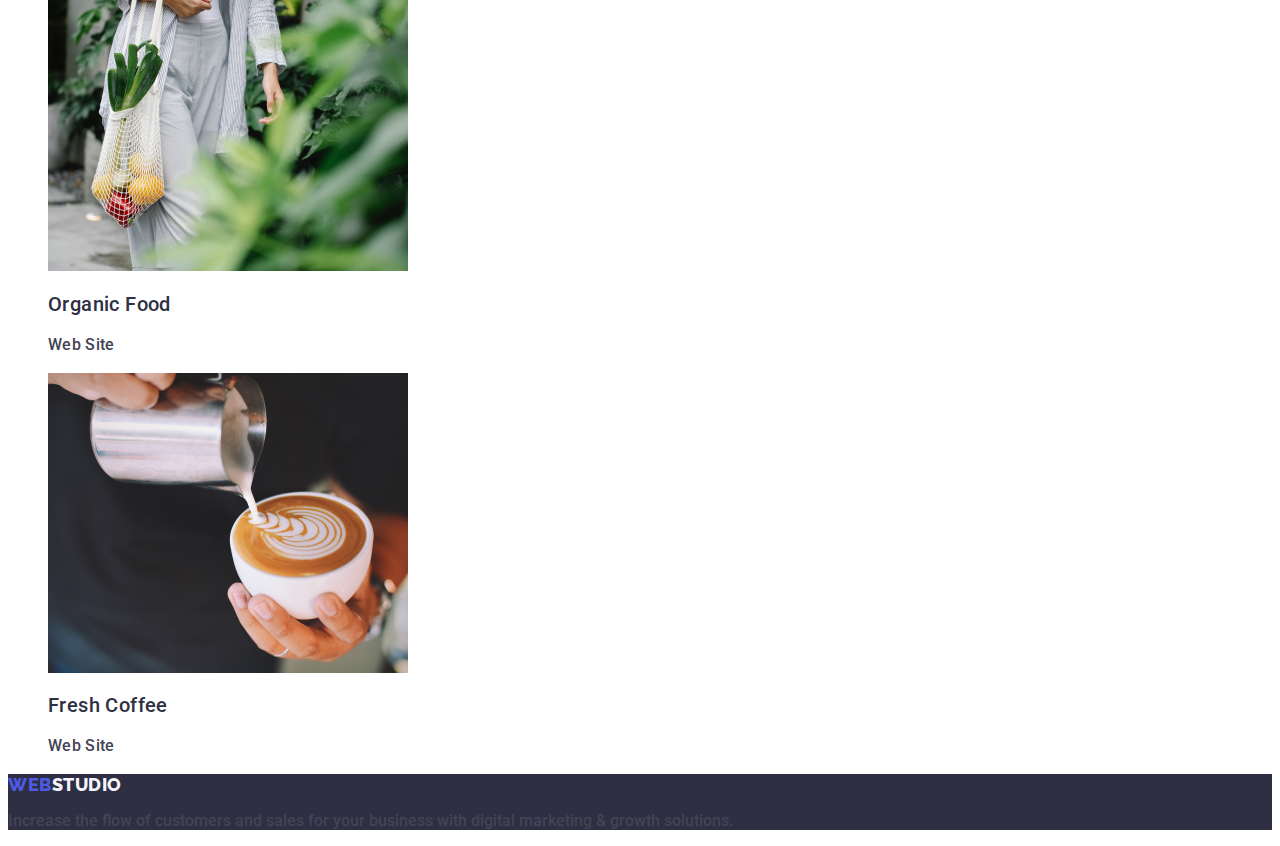
==== commit cae72c00: "1" ====
--- a/portfolio.html
+++ b/portfolio.html
@@ -70,7 +70,7 @@
                     </a>
                 </li>
                 <li>
-                    <a class="link" href=""><img src="./images/meditation-app.jpg" alt="Screen Illustrations"
+                    <a class="link" href=""><img src="./images/screen-illustrations.jpg" alt="Screen Illustrations"
                             width="360">
                         <h2 class="portfolio-list">Screen Illustrations</h2>
                         <p class="portfolio-list-p">Design</p>
--- a/css/styles.css
+++ b/css/styles.css
@@ -46,7 +46,7 @@
         color: #2e2f42;
     }
    
-    .header-main {
+    .section-one-h {
         background-color: var(--white);
         font-size: 56px;
         line-height: 1.07;
@@ -55,20 +55,28 @@
         color: #ffffff;
     }
 
-    .our-strengths-list {
-        font-weight: 500;
-        font-size: 20px;
-        line-height: 1.2;
-        letter-spacing: 0.02em;
-        color: #2e2f42;
-    }
-
-    .what-doing {
+    .section-two-h {
+        font-weight: 500;
+        font-size: 20px;
+        line-height: 1.2;
+        letter-spacing: 0.02em;
+        color: #2e2f42;
+    }
+
+    .section-three-h {
         font-size: 36px;
         line-height: 1.11;
         text-align: center;
         letter-spacing: 0.02em;
         text-transform: capitalize;
+        color: #2e2f42;
+    }
+
+    .section-four-h {
+        font-weight: 500;
+        font-size: 20px;
+        line-height: 1.2;
+        letter-spacing: 0.02em;
         color: #2e2f42;
     }
 
@@ -150,7 +158,7 @@
         color:#434455;
     }
 
-    .section-color {
+    .section-one {
         background: var(--light-blue)
     }
 
@@ -186,32 +194,23 @@
 
 
     .our-team {
-        font-family: 'Roboto';
-        font-style: normal;
-        font-weight: 500;
-        font-size: 20px;
-        color: #2e2f42;
-        letter-spacing: 0.02em;
         font-size: 36px;
         line-height: 1.11;
-    }
-
-    .selection-2 {
-        font-weight: 500;
-        font-size: 20px;
-        line-height: 1.2;
-        letter-spacing: 0.02em;
-        color: #2e2f42;
-    }
-
-    .selection-2-h1 {
-        font-weight: 500;
-        font-size: 20px;
-        line-height: 1.2;
-        letter-spacing: 0.02em;
-    }
-
-    .paragraf-strategy {
+        text-align: center;
+        letter-spacing: 0.02em;
+        text-transform: capitalize;
+        color: #2e2f42;
+    }
+
+    .section-two {
+        font-weight: 500;
+        font-size: 20px;
+        line-height: 1.2;
+        letter-spacing: 0.02em;
+        color: #2e2f42;
+    }
+
+    .section-two-p {
         line-height: 1.5;
         letter-spacing: 0.02em;
         font-size: 16px;
@@ -262,7 +261,6 @@
     }
 
 
-
     .portfolio-list-p {
         font-size: 16px;
         line-height: 1.5;
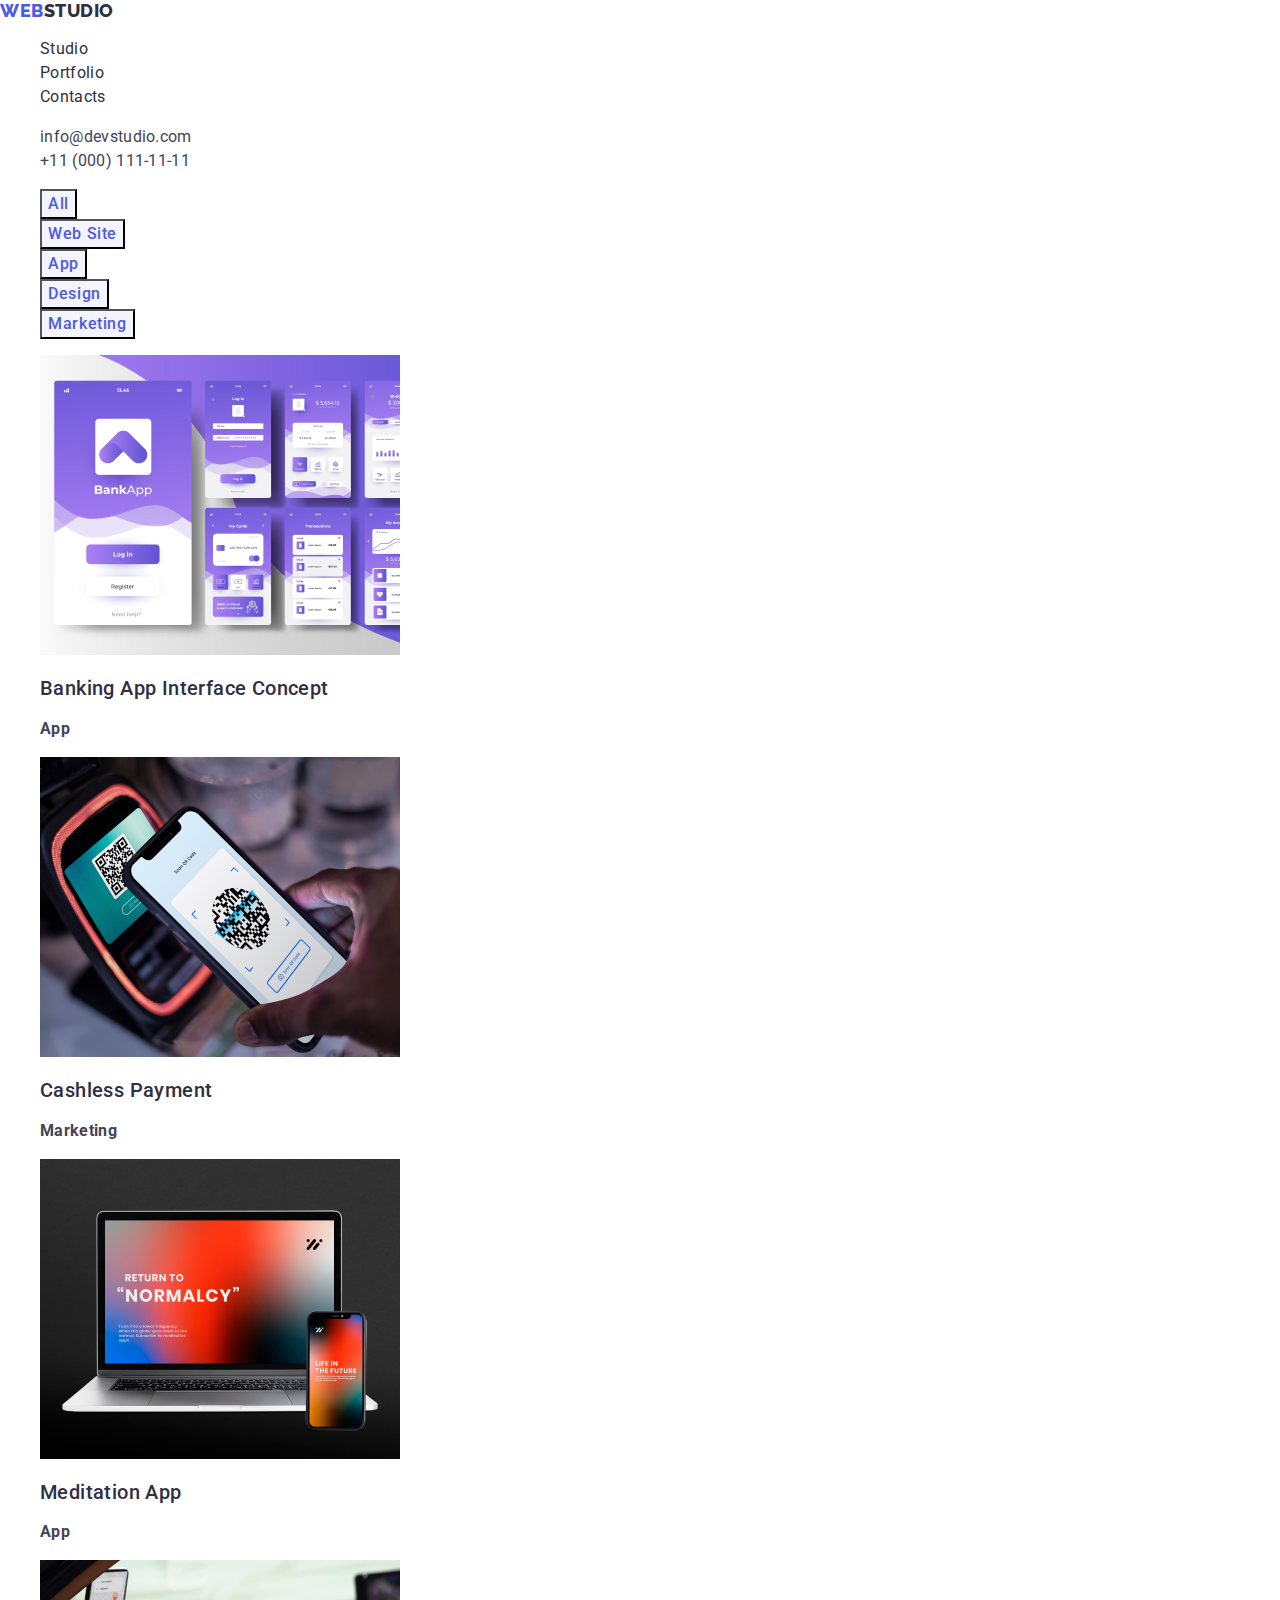
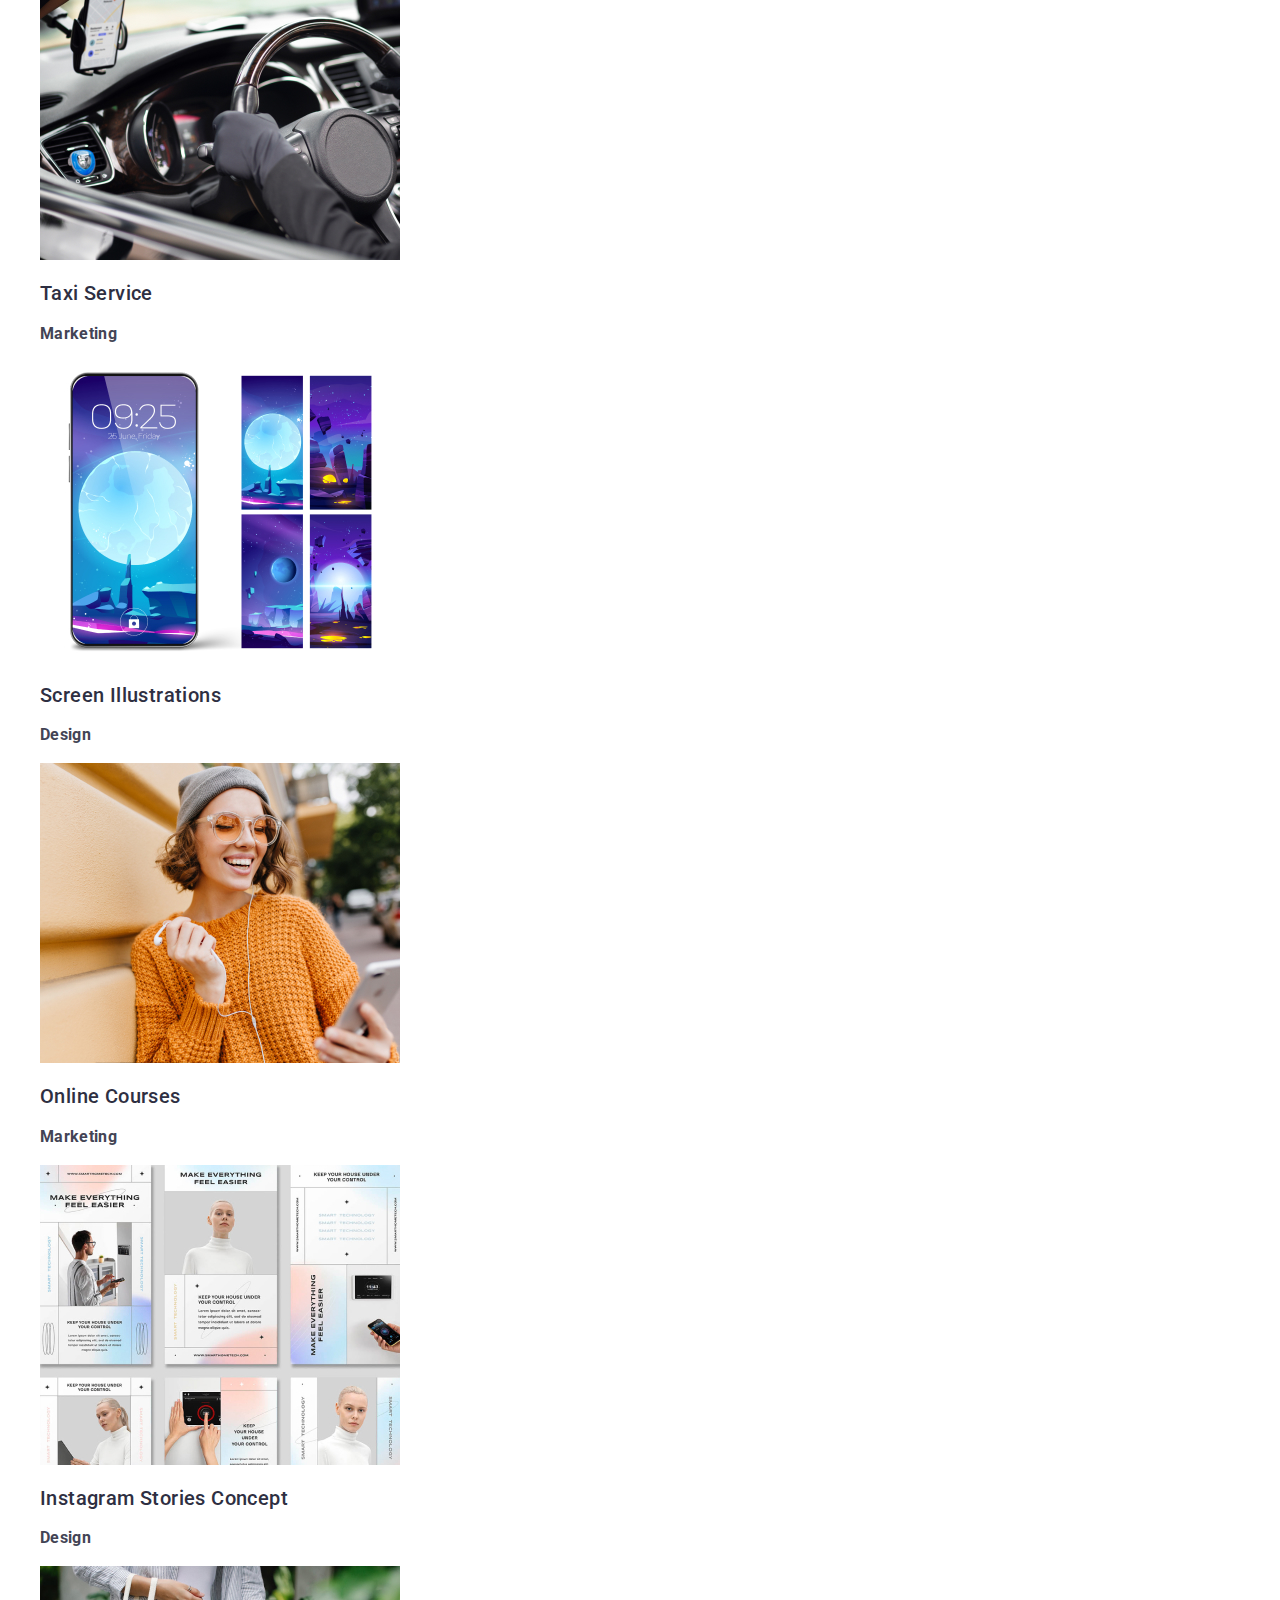
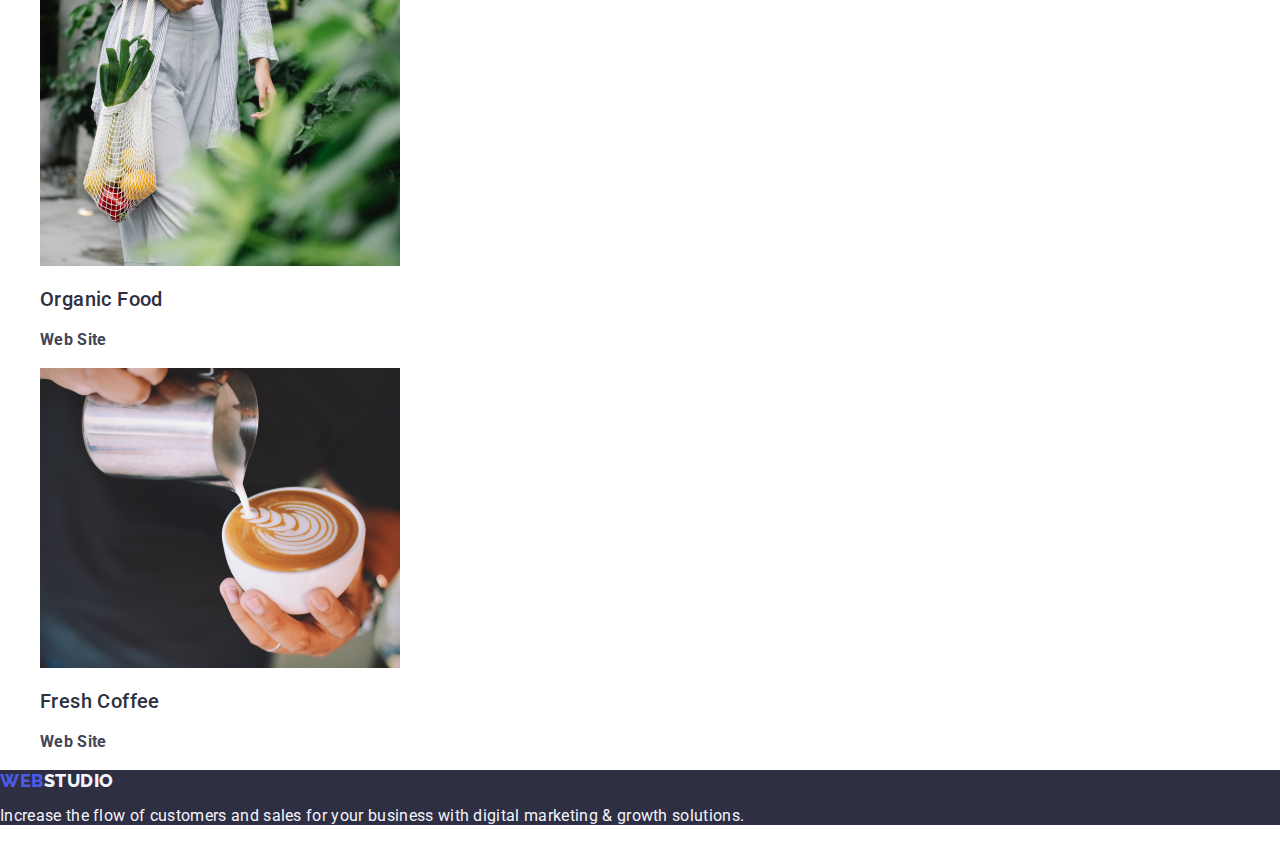
==== commit 68b6cc78: "t" ====
--- a/portfolio.html
+++ b/portfolio.html
@@ -1,17 +1,17 @@
 <!DOCTYPE html>
 <html lang="en">
 
-
 <head>
-    <meta charset="UTF-8">
-    <meta http-equiv="X-UA-Compatible" content="IE=edge">
-    <meta name="viewport" content="width=device-width, initial-scale=1.0">
-    <link rel="stylesheet" href="styles.css">
-    <title>Document</title>
-    <link rel="preconnect" href="https://fonts.googleapis.com">
-    <link rel="preconnect" href="https://fonts.gstatic.com" crossorigin>
-    <link href="https://fonts.googleapis.com/css2?family=Raleway:wght@800&family=Roboto:wght@500&display=swap"
-        rel="stylesheet">
+    <meta charset="UTF-8" />
+    <meta http-equiv="X-UA-Compatible" content="IE=edge" />
+    <meta name="viewport" content="width=device-width, initial-scale=1.0" />
+    <title>WebStudio</title>
+    <link rel="preconnect" href="https://fonts.googleapis.com" />
+    <link rel="preconnect" href="https://fonts.gstatic.com" crossorigin />
+    <link
+        href="https://fonts.googleapis.com/css2?family=Raleway:wght@800&family=Roboto:wght@400;500;700;900&display=swap"
+        rel="stylesheet" />
+    <link rel="stylesheet" href="https://cdn.jsdelivr.net/npm/modern-normalize@1.1.0/modern-normalize.min.css" />
     <link rel="stylesheet" href="./css/styles.css">
 </head>
 
@@ -106,7 +106,7 @@
     </main>
     <footer class="footer">
         <a class="link logo" href="./index.html">Web<span class="logo-right-footer">Studio</span></a>
-        <p>
+        <p class="footer-p">
             Increase the flow of customers and sales for your business with digital
             marketing & growth solutions.
         </p>
--- a/css/styles.css
+++ b/css/styles.css
@@ -29,33 +29,60 @@
         text-decoration: none;
     }
 
-    .link a:hover {
-        color: #404bbf;
-    }
-
-    .link a:focus {
+    .address-list:hover {
+        color: #404bbf;
+    }
+
+    .address-list:focus {
         color: #404bbf;
     }
 
     .link-list {
         list-style: none;
-        font-weight: 500;
-        font-size: 16px;
-        line-height: 1.5;
-        letter-spacing: 0.02em;
-        color: #2e2f42;
+        font-weight: 400;
+        font-size: 16px;
+        line-height: 1.5;
+        letter-spacing: 0.02em;
+        color: #2e2f42;
+    }
+
+    .link-list:hover {
+        color: #404bbf;
+    }
+
+    .link-list:focus {
+        color: #404bbf;
+    }
+
+    .order-button:hover {
+        background-color: #404BBF;
+    }
+
+    .order-button:focus {
+        background-color: #404BBF;
+    }
+
+    .filter-button:hover {
+        color: #FFFFFF;
+        background-color: #404BBF;
+    }
+
+    .filter-button:focus {
+        color: #FFFFFF;
+        background-color: #404BBF;
     }
    
     .section-one-h {
-        background-color: var(--white);
+        font-weight: 700;
         font-size: 56px;
+        font-weight: 700;
         line-height: 1.07;
         text-align: center;
         letter-spacing: 0.02em;
         color: #ffffff;
     }
 
-    .section-two-h {
+    .section-two-four-h {
         font-weight: 500;
         font-size: 20px;
         line-height: 1.2;
@@ -64,6 +91,7 @@
     }
 
     .section-three-h {
+        font-weight: 700;
         font-size: 36px;
         line-height: 1.11;
         text-align: center;
@@ -73,23 +101,22 @@
     }
 
     .section-four-h {
-        font-weight: 500;
-        font-size: 20px;
-        line-height: 1.2;
-        letter-spacing: 0.02em;
-        color: #2e2f42;
-    }
+        font-weight: 700;
+        font-size: 36px;
+        line-height: 1.11;
+        text-align: center;
+        letter-spacing: 0.02em;
+        text-transform: capitalize;
+        color: #2e2f42;
+    }
+
 
     body {
         font-family: 'Roboto', sans-serif;
         background-color: var(--white);
         color: #434455;
-        font-style: normal;
-        font-weight: 500;
-    }
-
-
-    
+    }
+
 
     .link-studio:link {
         line-height: 1.5;
@@ -102,6 +129,7 @@
         font-style: normal;
     }
     .address-list {
+        font-weight: 400;
         font-size: 16px;
         line-height: 1.5;
         letter-spacing: 0.02em;
@@ -117,37 +145,14 @@
     }
 
     .order-button {
-    width: 106px;
-    height: 19px;
-    font-family: 'Roboto';
-    font-style: normal;
-    font-weight: 600;
-    font-size: 16px;
-    line-height: 19px;
-    display: flex;
-    align-items: center;
-    letter-spacing: 0.04em;
-    color: #FFFFFF;
-    flex: none;
-    order: 0;
-    flex-grow: 0;
-    }
-
-    .order-button a:hover {
-    display: flex;
-    display: flex;
-    flex-direction: row;
-    align-items: flex-start;
-    padding: 16px 32px;
-    gap: 10px;
-    position: absolute;
-    width: 170px;
-    height: 51px;
-    left: 20px;
-    top: 88px;
-    background: #4D5AE5;
-    box-shadow: 0px 1px 6px rgba(46, 47, 66, 0.08), 0px 1px 1px rgba(46, 47, 66, 0.16), 0px 2px 1px rgba(46, 47, 66, 0.08);
-    border-radius: 4px;
+        color: #FFFFFF;
+        background-color: #4D5AE5;
+        font-family: "Roboto", sans-serif;
+        font-weight: 500;
+        font-size: 16px;
+        line-height: 1.5;
+        letter-spacing: 0.04em;
+        cursor: pointer;        
     }
 
 
@@ -165,6 +170,7 @@
 
     .footer {
         background: #2e2f42;
+        color: #F4F4FD;
     }
 
     .selection-h1 {
@@ -179,20 +185,6 @@
         line-height: 1.07;
     }
 
-    .order-button {
-        font-family: "Roboto", sans-serif;
-        cursor: pointer;
-        font-style: normal;
-        font-weight: 500;
-        font-size: 16px;
-        line-height: 1.5;
-        background-color: #4D5AE5;
-        box-shadow: 0px 4px 4px rgba(0, 0, 0, 0.15);
-        border-radius: 4px;
-        letter-spacing: 0.04em;
-    }
-
-
     .our-team {
         font-size: 36px;
         line-height: 1.11;
@@ -211,6 +203,7 @@
     }
 
     .section-two-p {
+        font-weight: 400;
         line-height: 1.5;
         letter-spacing: 0.02em;
         font-size: 16px;
@@ -224,7 +217,7 @@
         text-transform: capitalize;
     }
 
-    .selection-four {
+    .section-four {
         background-color: #F4F4FD;
         line-height: 1.11;
         text-align: center;
@@ -262,11 +255,17 @@
 
 
     .portfolio-list-p {
+        font-weight: 700;
         font-size: 16px;
         line-height: 1.5;
         letter-spacing: 0.02em;
         color: #434455;
     }
 
-
-    +    .footer-p {
+        font-weight: 400;
+        Font size: 16px;
+        Line height: 24px;
+        letter-spacing: 0.02em;
+        color: #F4F4FD;
+    }